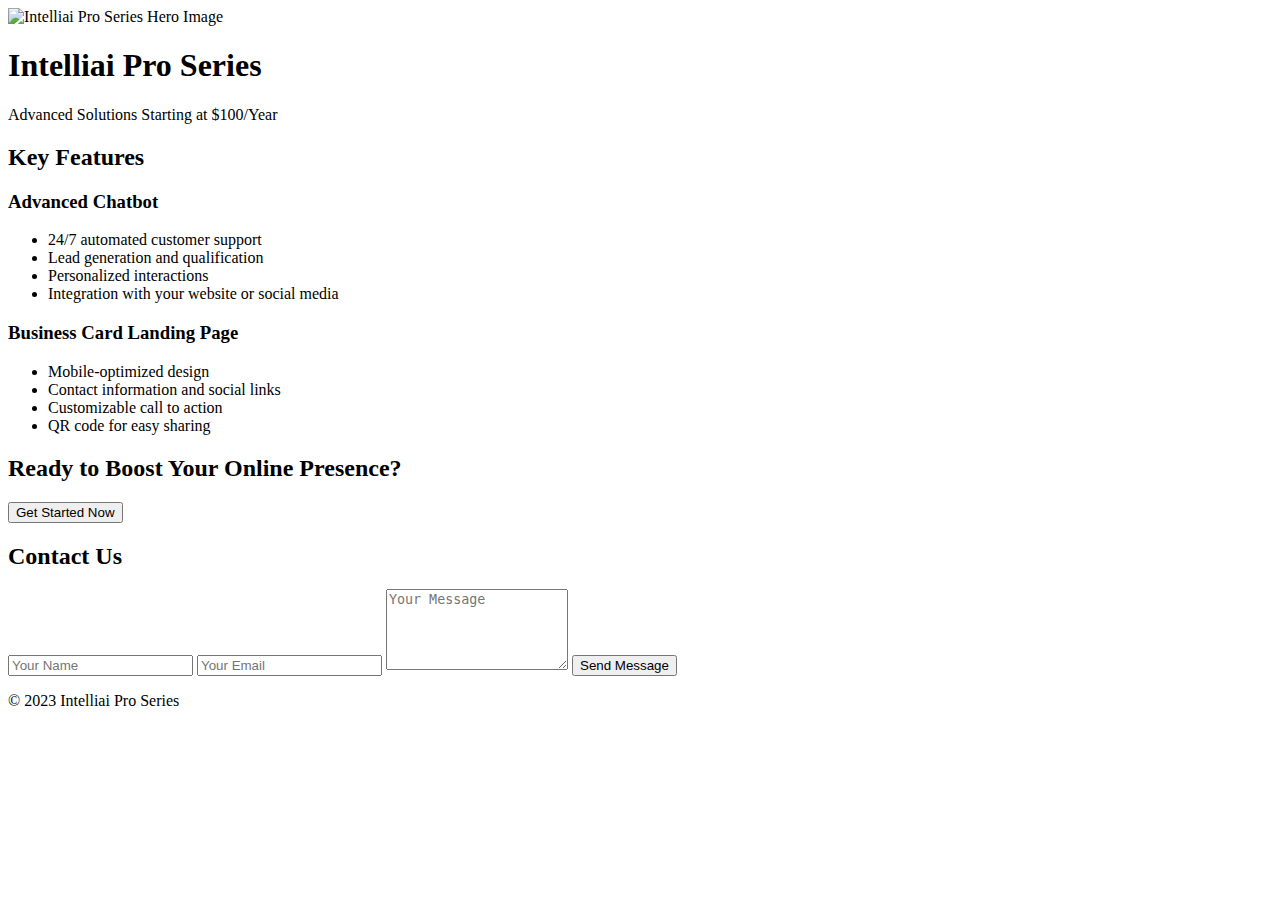
==== index.html @ dea91275 "Update index.html" ====
<!DOCTYPE html>
<html lang="en">

<head>
  <meta charset="UTF-8">
  <meta name="viewport" content="width=device-width, initial-scale=1.0">
  <title>Intelliai Pro Series | Advanced Solutions Starting at $100/Year</title>

  <meta name="description"
    content="Boost your online presence with Intelliai Pro Series. Get an advanced chatbot for $100/year, a business card landing page for $150/year, or both for $200/year.">

  <meta name="robots" content="index, follow">

  <link rel="canonical" href="https://www.yoursite.com/your-page-url">

  <script type="application/ld+json">
    {
      "@context": "https://schema.org",
      "@type": "Organization",
      "name": "Intelliai Pro Series",
      "url": "https://www.yoursite.com",
      "logo": "https://www.yoursite.com/logo.png",
      "contactPoint": {
        "@type": "ContactPoint",
        "telephone": "+1-800-555-5555",
        "contactType": "Customer Support"
      }
    }
  </script>

  <link rel="preload" as="image"
    href="https://raw.githubusercontent.com/Intelliwebchatt/Intiaprolivecopy/ff04667d963c9413c40fb81354f3e5b24c3bf27d/1000043438.webp"
    type="image/webp">

  <link rel="preconnect" href="https://fonts.gstatic.com" crossorigin>
  <link rel="preconnect" href="https://fonts.googleapis.com" crossorigin>
  <link href="https://fonts.googleapis.com/css2?family=Pacifico&display=swap" rel="stylesheet">
  <link href="https://fonts.googleapis.com/css2?family=Roboto:wght@400;700&display=swap" rel="stylesheet">

  <link rel="stylesheet" href="style.css">
</head>

<body>

  <header>
    <img src="https://raw.githubusercontent.com/Intelliwebchatt/Intiaprolivecopy/ff04667d963c9413c40fb81354f3e5b24c3bf27d/1000043438.webp"
      alt="Intelliai Pro Series Hero Image">
    <h1>Intelliai Pro Series</h1>
    <p>Advanced Solutions Starting at <span class="highlight">$100/Year</span></p>
  </header>

  <main>
    <section class="section features">
      <h2>Key Features</h2>
      <div class="features">
        <div class="feature">
          <h3>Advanced Chatbot</h3>
          <ul>
            <li>24/7 automated customer support</li>
            <li>Lead generation and qualification</li>
            <li>Personalized interactions</li>
            <li>Integration with your website or social media</li>
          </ul>
        </div>
        <div class="feature">
          <h3>Business Card Landing Page</h3>
          <ul>
            <li>Mobile-optimized design</li>
            <li>Contact information and social links</li>
            <li>Customizable call to action</li>
            <li>QR code for easy sharing</li>
          </ul>
        </div>
      </div>
    </section>


    <section class="section cta">
      <h2>Ready to Boost Your Online Presence?</h2>
      <button>Get Started Now</button>
    </section>

    <section class="section" id="contact-form">
      <h2>Contact Us</h2>
      <form>
        <input type="text" placeholder="Your Name" required>
        <input type="email" placeholder="Your Email" required>
        <textarea placeholder="Your Message" rows="5"></textarea>
        <button type="submit">Send Message</button>
      </form>
    </section>

  </main>

  <footer>
    <p>&copy; 2023 Intelliai Pro Series</p>
  </footer>

</body>

</html>
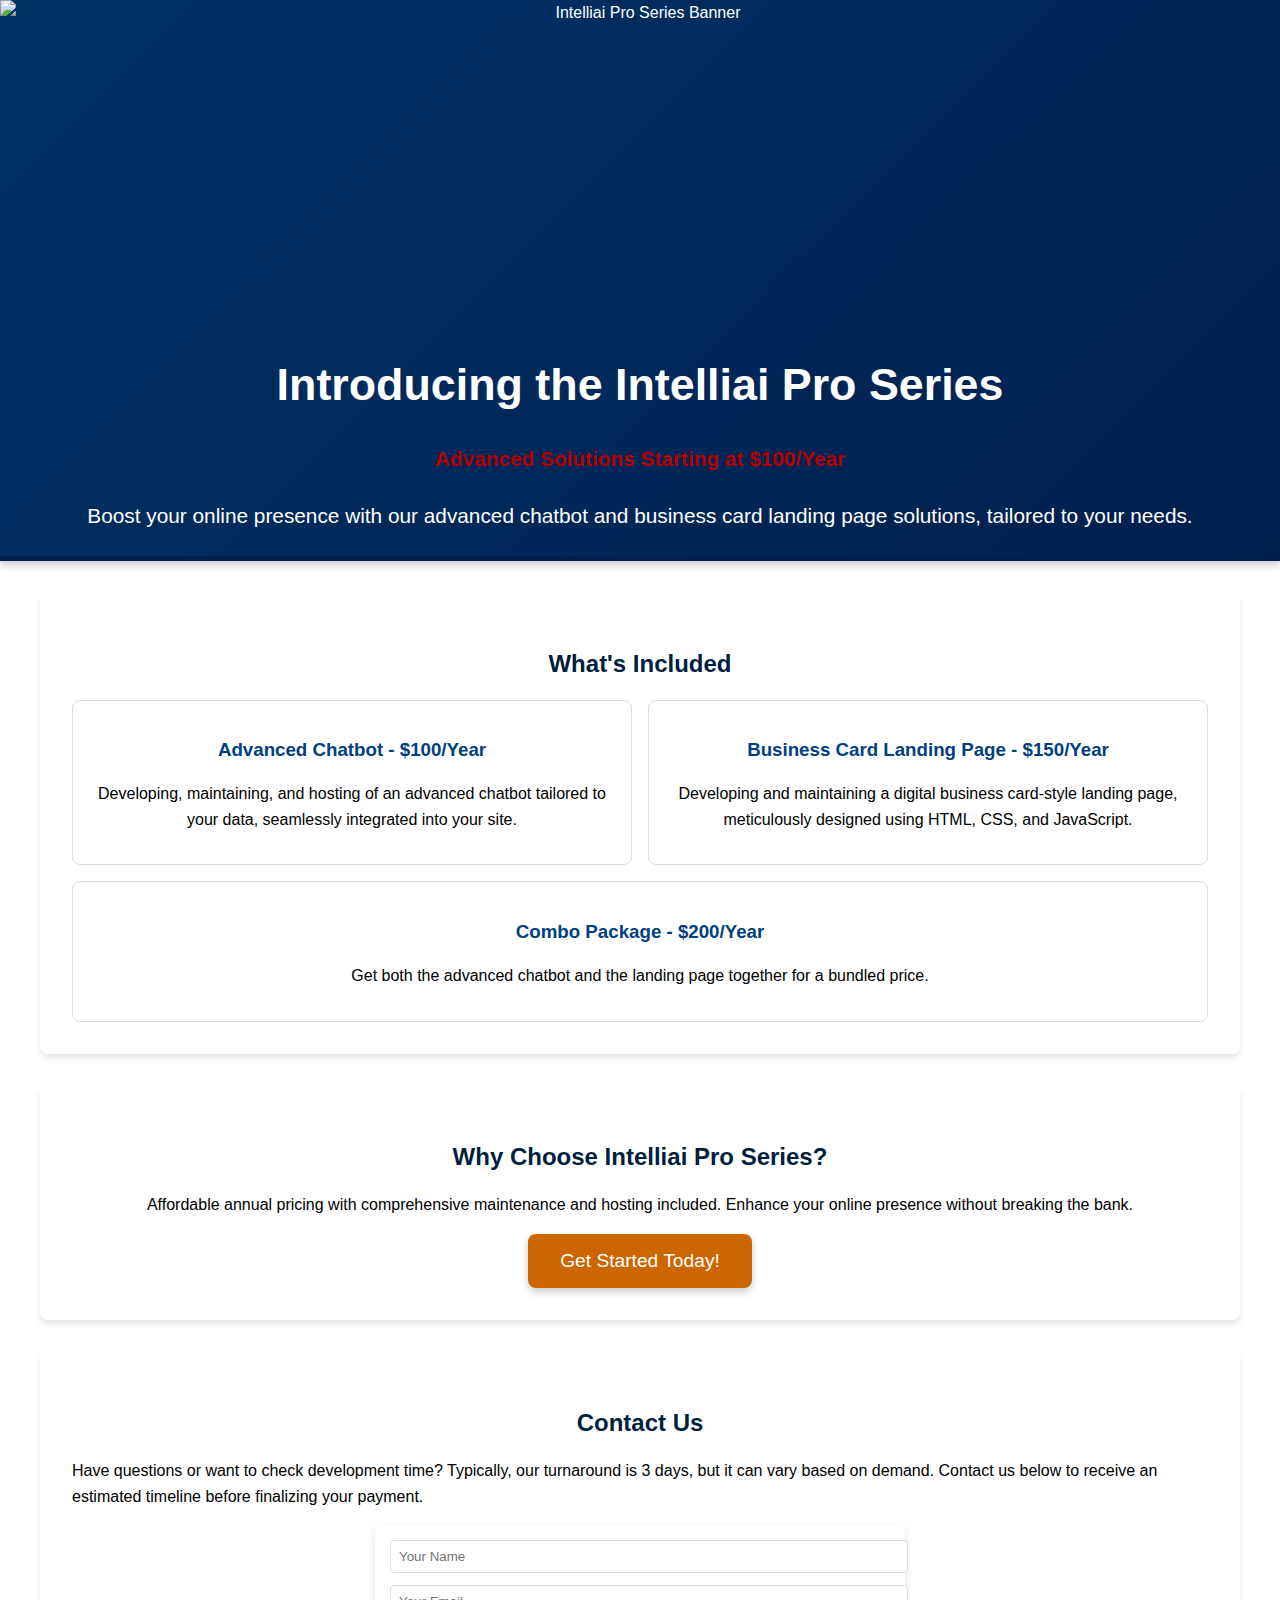
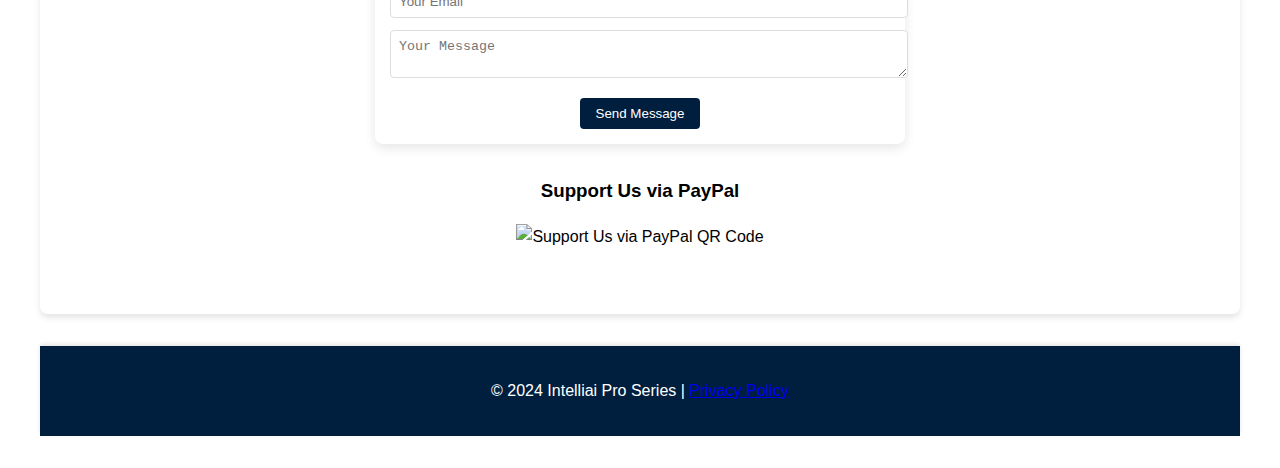
==== commit 87e9383a: "Update index.html" ====
--- a/index.html
+++ b/index.html
@@ -2,100 +2,301 @@
 <html lang="en">
 
 <head>
-  <meta charset="UTF-8">
-  <meta name="viewport" content="width=device-width, initial-scale=1.0">
-  <title>Intelliai Pro Series | Advanced Solutions Starting at $100/Year</title>
-
-  <meta name="description"
-    content="Boost your online presence with Intelliai Pro Series. Get an advanced chatbot for $100/year, a business card landing page for $150/year, or both for $200/year.">
-
-  <meta name="robots" content="index, follow">
-
-  <link rel="canonical" href="https://www.yoursite.com/your-page-url">
-
-  <script type="application/ld+json">
+    <meta charset="UTF-8">
+    <meta name="viewport" content="width=device-width, initial-scale=5">
+    <title>Intelliai Pro Series | Advanced Solutions Starting at $100/Year</title>
+
+    <!-- Meta Description for SEO -->
+    <meta name="description" content="Boost your online presence with Intelliai Pro Series. Get an advanced chatbot for $100/year, a business card landing page for $150/year, or both for $200/year.">
+
+    <!-- Meta Robots Tag -->
+    <meta name="robots" content="index, follow">
+
+    <!-- Canonical Tag -->
+    <link rel="canonical" href="https://www.yoursite.com/your-page-url">
+
+    <!-- Structured Data (Organization Schema) -->
+    <script type="application/ld+json">
     {
-      "@context": "https://schema.org",
-      "@type": "Organization",
-      "name": "Intelliai Pro Series",
-      "url": "https://www.yoursite.com",
-      "logo": "https://www.yoursite.com/logo.png",
-      "contactPoint": {
-        "@type": "ContactPoint",
-        "telephone": "+1-800-555-5555",
-        "contactType": "Customer Support"
-      }
+        "@context": "https://schema.org",
+        "@type": "Organization",
+        "name": "Intelliai Pro Series",
+        "url": "https://www.yoursite.com",
+        "logo": "https://www.yoursite.com/logo.png",
+        "contactPoint": {
+            "@type": "ContactPoint",
+            "telephone": "+1-800-555-5555",
+            "contactType": "Customer Support"
+        }
     }
-  </script>
-
-  <link rel="preload" as="image"
-    href="https://raw.githubusercontent.com/Intelliwebchatt/Intiaprolivecopy/ff04667d963c9413c40fb81354f3e5b24c3bf27d/1000043438.webp"
-    type="image/webp">
-
-  <link rel="preconnect" href="https://fonts.gstatic.com" crossorigin>
-  <link rel="preconnect" href="https://fonts.googleapis.com" crossorigin>
-  <link href="https://fonts.googleapis.com/css2?family=Pacifico&display=swap" rel="stylesheet">
-  <link href="https://fonts.googleapis.com/css2?family=Roboto:wght@400;700&display=swap" rel="stylesheet">
-
-  <link rel="stylesheet" href="style.css">
+    </script>
+
+    <!-- Preload Header Image in WebP Format -->
+    <link rel="preload" as="image" href="https://raw.githubusercontent.com/Intelliwebchatt/Intiaprolivecopy/ff04667d963c9413c40fb81354f3e5b24c3bf27d/1000043438.webp" type="image/webp">
+
+    <!-- Preconnect and Preload Fonts -->
+    <link rel="preconnect" href="https://fonts.gstatic.com" crossorigin>
+    <link rel="preconnect" href="https://fonts.googleapis.com" crossorigin>
+    <link href="https://fonts.googleapis.com/css2?family=Pacifico&display=swap" rel="stylesheet">
+
+    <!-- Inline Critical CSS -->
+    <style>
+        :root {
+            --primary-color: #001F3F; /* Darker for better contrast */
+            --secondary-color: #004080; /* Darker for better contrast */
+            --text-color: #000; /* Black for better contrast */
+            --background-color: #fff; /* White for better contrast */
+            --highlight-color: #b30000; /* Darker red for better visibility */
+            --button-color: #cc6600; /* Improved contrast for buttons */
+            --button-text-color: #fff; /* White button text for contrast */
+            --header-gradient: linear-gradient(135deg, #003366, #001f4d); /* Darker gradient for better contrast */
+        }
+
+        body {
+            font-family: Arial, sans-serif;
+            line-height: 1.6;
+            color: var(--text-color);
+            background-color: var(--background-color);
+            margin: 0;
+            padding: 0;
+        }
+
+        header {
+            background: var(--header-gradient);
+            color: white;
+            text-align: center;
+            box-shadow: 0 4px 8px rgba(0, 0, 0, 0.2);
+            border-bottom: 5px solid #001f4d;
+        }
+
+        header img {
+            width: 100%;
+            height: auto;
+            max-height: 500px;
+            object-fit: cover;
+            display: block;
+            loading: lazy;
+        }
+
+        header h1 {
+            font-size: 2.8rem;
+            margin: 1rem 0;
+        }
+
+        header p {
+            font-size: 1.3rem;
+            margin-bottom: 1.5rem;
+        }
+
+        header .highlight {
+            color: var(--highlight-color);
+            font-weight: bold;
+        }
+
+        main {
+            max-width: 1200px;
+            margin: 0 auto;
+            padding: 2rem 1rem;
+        }
+
+        .section {
+            background-color: white;
+            border-radius: 8px;
+            padding: 2rem;
+            margin-bottom: 2rem;
+            box-shadow: 0 4px 6px rgba(0, 0, 0, 0.1);
+        }
+
+        h2 {
+            color: var(--primary-color);
+            margin-bottom: 1rem;
+            text-align: center;
+        }
+
+        .features {
+            display: flex;
+            flex-wrap: wrap;
+            justify-content: space-between;
+            gap: 1rem;
+        }
+
+        .feature {
+            flex: 1 1 30%;
+            padding: 1rem;
+            border: 1px solid #ddd;
+            border-radius: 8px;
+            text-align: center;
+        }
+
+        .feature h3 {
+            margin-bottom: 0.5rem;
+            color: var(--secondary-color);
+        }
+
+        .cta {
+            text-align: center;
+            margin-top: 2rem;
+        }
+
+        .cta button {
+            background-color: var(--button-color);
+            color: var(--button-text-color);
+            padding: 1rem 2rem;
+            border: none;
+            border-radius: 8px;
+            font-size: 1.2rem;
+            cursor: pointer;
+            transition: background-color 0.3s;
+            box-shadow: 0 4px 8px rgba(0, 0, 0, 0.2);
+        }
+
+        .cta button:hover {
+            background-color: #b35900;
+        }
+
+        #contact-form {
+            background-color: var(--background-color);
+            padding: 15px;
+            border-radius: 8px;
+            box-shadow: 0px 4px 12px rgba(0, 0, 0, 0.1);
+            max-width: 500px;
+            margin: 0 auto;
+        }
+
+        #contact-form input,
+        #contact-form textarea {
+            width: 100%;
+            padding: 0.5rem;
+            border: 1px solid #ddd;
+            border-radius: 4px;
+            color: #333;
+            margin-bottom: 0.75rem;
+        }
+
+        #contact-form button[type="submit"] {
+            background-color: var(--primary-color);
+            color: white;
+            border: none;
+            padding: 0.5rem 1rem;
+            cursor: pointer;
+            border-radius: 4px;
+            transition: background-color 0.3s;
+            display: block;
+            margin: 0 auto;
+        }
+
+        #contact-form button[type="submit"]:hover {
+            background-color: #001933;
+        }
+
+        .qr-code {
+            text-align: center;
+            margin: 2rem 0;
+        }
+
+        .qr-code img {
+            width: 200px;
+            height: 200px;
+            margin: 0 auto;
+            loading: lazy;
+        }
+
+        footer {
+            background-color: var(--primary-color);
+            color: white;
+            text-align: center;
+            padding: 1rem;
+            box-shadow: 0 -2px 4px rgba(0, 0, 0, 0.1);
+            margin-top: 2rem;
+        }
+
+        .hidden {
+            display: none;
+        }
+
+        @media (max-width: 768px) {
+            .features {
+                flex-direction: column;
+            }
+
+            .feature {
+                margin-bottom: 1rem;
+            }
+        }
+    </style>
+
+    <!-- Load non-critical JS after page load -->
+    <script defer src="https://app.aminos.ai/js/chat_plugin.js" data-bot-id="33247"></script>
+
 </head>
 
 <body>
-
-  <header>
-    <img src="https://raw.githubusercontent.com/Intelliwebchatt/Intiaprolivecopy/ff04667d963c9413c40fb81354f3e5b24c3bf27d/1000043438.webp"
-      alt="Intelliai Pro Series Hero Image">
-    <h1>Intelliai Pro Series</h1>
-    <p>Advanced Solutions Starting at <span class="highlight">$100/Year</span></p>
-  </header>
-
-  <main>
-    <section class="section features">
-      <h2>Key Features</h2>
-      <div class="features">
-        <div class="feature">
-          <h3>Advanced Chatbot</h3>
-          <ul>
-            <li>24/7 automated customer support</li>
-            <li>Lead generation and qualification</li>
-            <li>Personalized interactions</li>
-            <li>Integration with your website or social media</li>
-          </ul>
-        </div>
-        <div class="feature">
-          <h3>Business Card Landing Page</h3>
-          <ul>
-            <li>Mobile-optimized design</li>
-            <li>Contact information and social links</li>
-            <li>Customizable call to action</li>
-            <li>QR code for easy sharing</li>
-          </ul>
-        </div>
-      </div>
-    </section>
-
-
-    <section class="section cta">
-      <h2>Ready to Boost Your Online Presence?</h2>
-      <button>Get Started Now</button>
-    </section>
-
-    <section class="section" id="contact-form">
-      <h2>Contact Us</h2>
-      <form>
-        <input type="text" placeholder="Your Name" required>
-        <input type="email" placeholder="Your Email" required>
-        <textarea placeholder="Your Message" rows="5"></textarea>
-        <button type="submit">Send Message</button>
-      </form>
-    </section>
-
-  </main>
-
-  <footer>
-    <p>&copy; 2023 Intelliai Pro Series</p>
-  </footer>
-
+    <header>
+        <!-- Banner Image (Now in WebP format) -->
+        <picture>
+            <source srcset="https://raw.githubusercontent.com/Intelliwebchatt/Intiaprolivecopy/ff04667d963c9413c40fb81354f3e5b24c3bf27d/1000043438.webp" type="image/webp">
+            <img src="https://raw.githubusercontent.com/Intelliwebchatt/Intiaprolivecopy/main/fallback-banner.jpg" alt="Intelliai Pro Series Banner" width="1920" height="500" loading="lazy">
+        </picture>
+        <h1>Introducing the Intelliai Pro Series</h1>
+        <p class="highlight">Advanced Solutions Starting at $100/Year</p>
+        <p>Boost your online presence with our advanced chatbot and business card landing page solutions, tailored to your needs.</p>
+    </header>
+
+    <main>
+        <section class="section">
+            <h2>What's Included</h2>
+            <div class="features">
+                <div class="feature">
+                    <h3>Advanced Chatbot - $100/Year</h3>
+                    <p>Developing, maintaining, and hosting of an advanced chatbot tailored to your data, seamlessly integrated into your site.</p>
+                </div>
+                <div class="feature">
+                    <h3>Business Card Landing Page - $150/Year</h3>
+                    <p>Developing and maintaining a digital business card-style landing page, meticulously designed using HTML, CSS, and JavaScript.</p>
+                </div>
+                <div class="feature">
+                    <h3>Combo Package - $200/Year</h3>
+                    <p>Get both the advanced chatbot and the landing page together for a bundled price.</p>
+                </div>
+            </div>
+        </section>
+
+        <section class="section cta">
+            <h2>Why Choose Intelliai Pro Series?</h2>
+            <p>Affordable annual pricing with comprehensive maintenance and hosting included. Enhance your online presence without breaking the bank.</p>
+            <button onclick="window.location.href='#contact'">Get Started Today!</button>
+        </section>
+
+        <section id="contact" class="section">
+            <h2>Contact Us</h2>
+            <p>Have questions or want to check development time? Typically, our turnaround is 3 days, but it can vary based on demand. Contact us below to receive an estimated timeline before finalizing your payment.</p>
+
+            <!-- Contact Form -->
+            <form id="contact-form" name="contact" method="POST" data-netlify="true" netlify-honeypot="bot-field">
+                <input type="hidden" name="form-name" value="contact">
+                <p class="hidden">
+                    <label>Don’t fill this out if you're human: <input name="bot-field"></label>
+                </p>
+                <input type="text" name="name" placeholder="Your Name" required>
+                <input type="email" name="email" placeholder="Your Email" required>
+                <textarea name="message" placeholder="Your Message" required></textarea>
+                <button type="submit">Send Message</button>
+            </form>
+
+            <!-- QR Code Image (Now in WebP format) -->
+            <div class="qr-code">
+                <h3>Support Us via PayPal</h3>
+                <picture>
+                    <source srcset="https://raw.githubusercontent.com/Intelliwebchatt/Intiaprolivecopy/ff04667d963c9413c40fb81354f3e5b24c3bf27d/qrcode%20(1).webp" type="image/webp">
+                    <img src="https://raw.githubusercontent.com/Intelliwebchatt/Intiaprolivecopy/main/fallback-qrcode.png" alt="Support Us via PayPal QR Code" width="200" height="200" loading="lazy">
+                </picture>
+            </div>
+        </section>
+
+        <footer>
+            <p>© 2024 Intelliai Pro Series | <a href="#">Privacy Policy</a></p>
+        </footer>
+    </main>
 </body>
 
 </html>
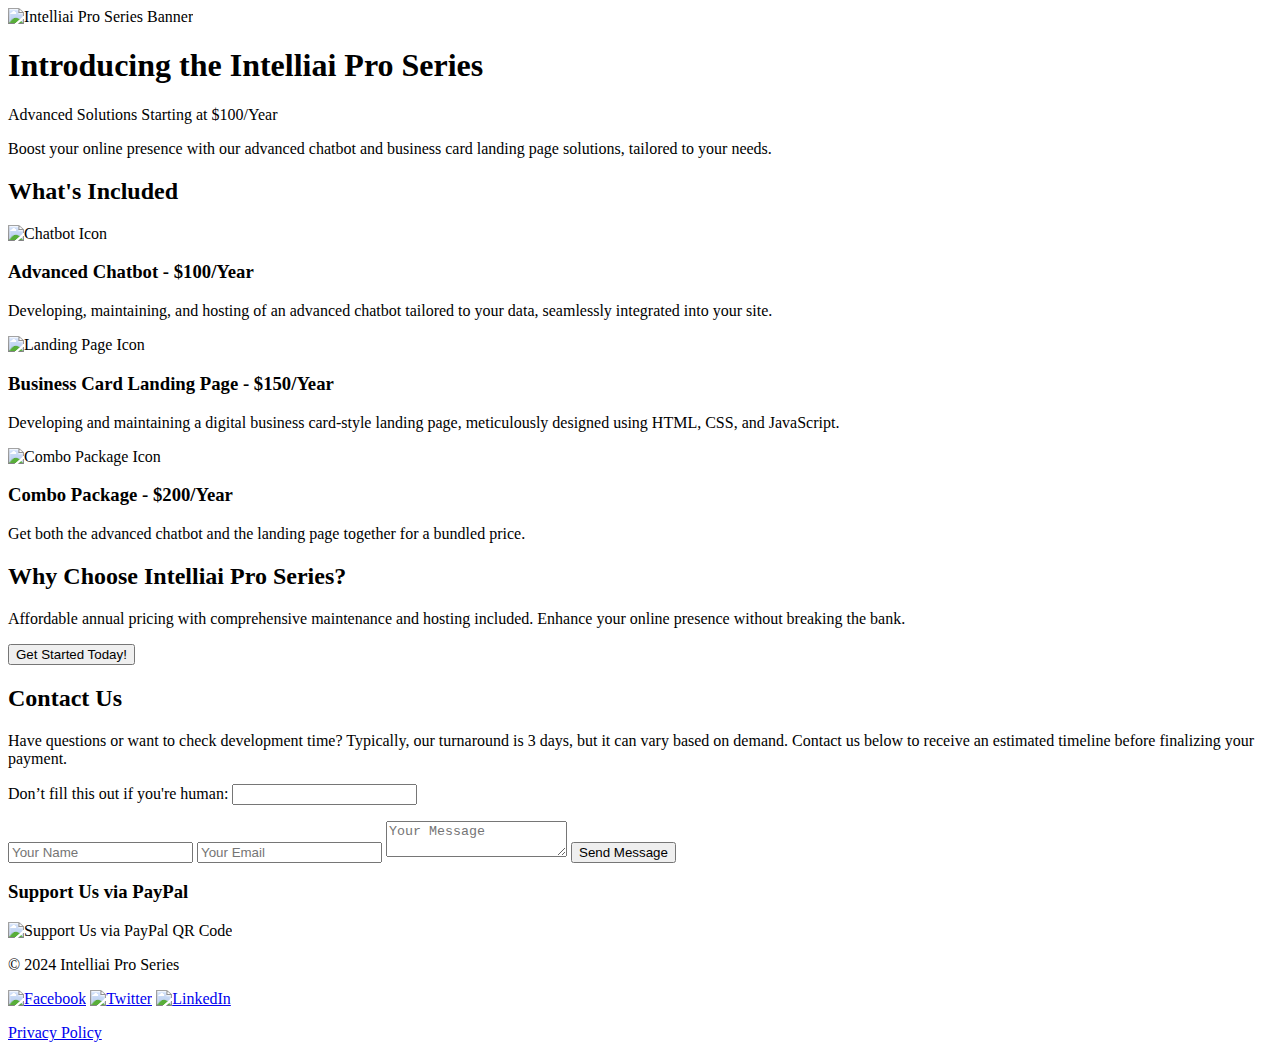
==== commit 14e9c9c9: "Update index.html" ====
--- a/index.html
+++ b/index.html
@@ -3,7 +3,7 @@
 
 <head>
     <meta charset="UTF-8">
-    <meta name="viewport" content="width=device-width, initial-scale=5">
+    <meta name="viewport" content="width=device-width, initial-scale=1">
     <title>Intelliai Pro Series | Advanced Solutions Starting at $100/Year</title>
 
     <!-- Meta Description for SEO -->
@@ -37,197 +37,16 @@
     <!-- Preconnect and Preload Fonts -->
     <link rel="preconnect" href="https://fonts.gstatic.com" crossorigin>
     <link rel="preconnect" href="https://fonts.googleapis.com" crossorigin>
-    <link href="https://fonts.googleapis.com/css2?family=Pacifico&display=swap" rel="stylesheet">
+    <link href="https://fonts.googleapis.com/css2?family=Roboto:wght@400;700&family=Montserrat:wght@500;700&display=swap" rel="stylesheet">
 
     <!-- Inline Critical CSS -->
     <style>
-        :root {
-            --primary-color: #001F3F; /* Darker for better contrast */
-            --secondary-color: #004080; /* Darker for better contrast */
-            --text-color: #000; /* Black for better contrast */
-            --background-color: #fff; /* White for better contrast */
-            --highlight-color: #b30000; /* Darker red for better visibility */
-            --button-color: #cc6600; /* Improved contrast for buttons */
-            --button-text-color: #fff; /* White button text for contrast */
-            --header-gradient: linear-gradient(135deg, #003366, #001f4d); /* Darker gradient for better contrast */
-        }
-
-        body {
-            font-family: Arial, sans-serif;
-            line-height: 1.6;
-            color: var(--text-color);
-            background-color: var(--background-color);
-            margin: 0;
-            padding: 0;
-        }
-
-        header {
-            background: var(--header-gradient);
-            color: white;
-            text-align: center;
-            box-shadow: 0 4px 8px rgba(0, 0, 0, 0.2);
-            border-bottom: 5px solid #001f4d;
-        }
-
-        header img {
-            width: 100%;
-            height: auto;
-            max-height: 500px;
-            object-fit: cover;
-            display: block;
-            loading: lazy;
-        }
-
-        header h1 {
-            font-size: 2.8rem;
-            margin: 1rem 0;
-        }
-
-        header p {
-            font-size: 1.3rem;
-            margin-bottom: 1.5rem;
-        }
-
-        header .highlight {
-            color: var(--highlight-color);
-            font-weight: bold;
-        }
-
-        main {
-            max-width: 1200px;
-            margin: 0 auto;
-            padding: 2rem 1rem;
-        }
-
-        .section {
-            background-color: white;
-            border-radius: 8px;
-            padding: 2rem;
-            margin-bottom: 2rem;
-            box-shadow: 0 4px 6px rgba(0, 0, 0, 0.1);
-        }
-
-        h2 {
-            color: var(--primary-color);
-            margin-bottom: 1rem;
-            text-align: center;
-        }
-
-        .features {
-            display: flex;
-            flex-wrap: wrap;
-            justify-content: space-between;
-            gap: 1rem;
-        }
-
-        .feature {
-            flex: 1 1 30%;
-            padding: 1rem;
-            border: 1px solid #ddd;
-            border-radius: 8px;
-            text-align: center;
-        }
-
-        .feature h3 {
-            margin-bottom: 0.5rem;
-            color: var(--secondary-color);
-        }
-
-        .cta {
-            text-align: center;
-            margin-top: 2rem;
-        }
-
-        .cta button {
-            background-color: var(--button-color);
-            color: var(--button-text-color);
-            padding: 1rem 2rem;
-            border: none;
-            border-radius: 8px;
-            font-size: 1.2rem;
-            cursor: pointer;
-            transition: background-color 0.3s;
-            box-shadow: 0 4px 8px rgba(0, 0, 0, 0.2);
-        }
-
-        .cta button:hover {
-            background-color: #b35900;
-        }
-
-        #contact-form {
-            background-color: var(--background-color);
-            padding: 15px;
-            border-radius: 8px;
-            box-shadow: 0px 4px 12px rgba(0, 0, 0, 0.1);
-            max-width: 500px;
-            margin: 0 auto;
-        }
-
-        #contact-form input,
-        #contact-form textarea {
-            width: 100%;
-            padding: 0.5rem;
-            border: 1px solid #ddd;
-            border-radius: 4px;
-            color: #333;
-            margin-bottom: 0.75rem;
-        }
-
-        #contact-form button[type="submit"] {
-            background-color: var(--primary-color);
-            color: white;
-            border: none;
-            padding: 0.5rem 1rem;
-            cursor: pointer;
-            border-radius: 4px;
-            transition: background-color 0.3s;
-            display: block;
-            margin: 0 auto;
-        }
-
-        #contact-form button[type="submit"]:hover {
-            background-color: #001933;
-        }
-
-        .qr-code {
-            text-align: center;
-            margin: 2rem 0;
-        }
-
-        .qr-code img {
-            width: 200px;
-            height: 200px;
-            margin: 0 auto;
-            loading: lazy;
-        }
-
-        footer {
-            background-color: var(--primary-color);
-            color: white;
-            text-align: center;
-            padding: 1rem;
-            box-shadow: 0 -2px 4px rgba(0, 0, 0, 0.1);
-            margin-top: 2rem;
-        }
-
-        .hidden {
-            display: none;
-        }
-
-        @media (max-width: 768px) {
-            .features {
-                flex-direction: column;
-            }
-
-            .feature {
-                margin-bottom: 1rem;
-            }
-        }
+        /* [Include all the updated CSS from above sections here] */
+        /* For brevity, please refer to the CSS snippets provided above */
     </style>
 
     <!-- Load non-critical JS after page load -->
     <script defer src="https://app.aminos.ai/js/chat_plugin.js" data-bot-id="33247"></script>
-
 </head>
 
 <body>
@@ -247,14 +66,17 @@
             <h2>What's Included</h2>
             <div class="features">
                 <div class="feature">
+                    <img src="icons/chatbot.svg" alt="Chatbot Icon" width="50" height="50">
                     <h3>Advanced Chatbot - $100/Year</h3>
                     <p>Developing, maintaining, and hosting of an advanced chatbot tailored to your data, seamlessly integrated into your site.</p>
                 </div>
                 <div class="feature">
+                    <img src="icons/landing-page.svg" alt="Landing Page Icon" width="50" height="50">
                     <h3>Business Card Landing Page - $150/Year</h3>
                     <p>Developing and maintaining a digital business card-style landing page, meticulously designed using HTML, CSS, and JavaScript.</p>
                 </div>
                 <div class="feature">
+                    <img src="icons/combo.svg" alt="Combo Package Icon" width="50" height="50">
                     <h3>Combo Package - $200/Year</h3>
                     <p>Get both the advanced chatbot and the landing page together for a bundled price.</p>
                 </div>
@@ -264,7 +86,7 @@
         <section class="section cta">
             <h2>Why Choose Intelliai Pro Series?</h2>
             <p>Affordable annual pricing with comprehensive maintenance and hosting included. Enhance your online presence without breaking the bank.</p>
-            <button onclick="window.location.href='#contact'">Get Started Today!</button>
+            <button onclick="window.location.href='#contact'" aria-label="Get Started Today!">Get Started Today!</button>
         </section>
 
         <section id="contact" class="section">
@@ -272,14 +94,14 @@
             <p>Have questions or want to check development time? Typically, our turnaround is 3 days, but it can vary based on demand. Contact us below to receive an estimated timeline before finalizing your payment.</p>
 
             <!-- Contact Form -->
-            <form id="contact-form" name="contact" method="POST" data-netlify="true" netlify-honeypot="bot-field">
+            <form id="contact-form" name="contact" method="POST" data-netlify="true" netlify-honeypot="bot-field" aria-label="Contact Form">
                 <input type="hidden" name="form-name" value="contact">
                 <p class="hidden">
                     <label>Don’t fill this out if you're human: <input name="bot-field"></label>
                 </p>
-                <input type="text" name="name" placeholder="Your Name" required>
-                <input type="email" name="email" placeholder="Your Email" required>
-                <textarea name="message" placeholder="Your Message" required></textarea>
+                <input type="text" name="name" placeholder="Your Name" required aria-label="Your Name">
+                <input type="email" name="email" placeholder="Your Email" required aria-label="Your Email">
+                <textarea name="message" placeholder="Your Message" required aria-label="Your Message"></textarea>
                 <button type="submit">Send Message</button>
             </form>
 
@@ -294,7 +116,15 @@
         </section>
 
         <footer>
-            <p>© 2024 Intelliai Pro Series | <a href="#">Privacy Policy</a></p>
+            <div class="footer-content">
+                <p>© 2024 Intelliai Pro Series</p>
+                <div class="social-icons">
+                    <a href="https://facebook.com" aria-label="Facebook"><img src="icons/facebook.svg" alt="Facebook" width="24" height="24"></a>
+                    <a href="https://twitter.com" aria-label="Twitter"><img src="icons/twitter.svg" alt="Twitter" width="24" height="24"></a>
+                    <a href="https://linkedin.com" aria-label="LinkedIn"><img src="icons/linkedin.svg" alt="LinkedIn" width="24" height="24"></a>
+                </div>
+                <p><a href="#" class="footer-link">Privacy Policy</a></p>
+            </div>
         </footer>
     </main>
 </body>
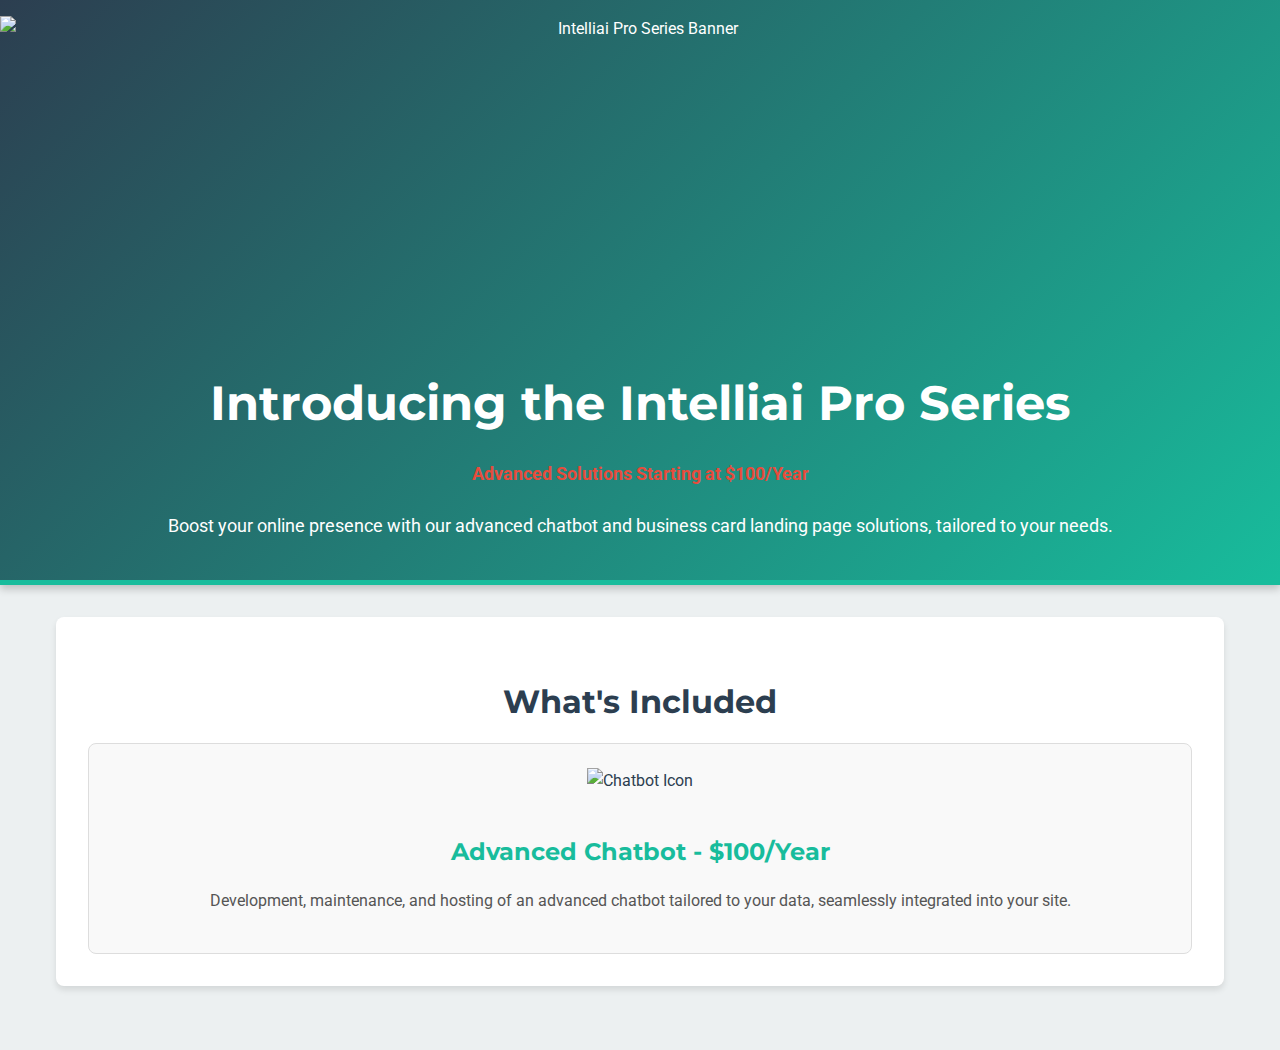
==== commit e05cf2ea: "Update index.html" ====
--- a/index.html
+++ b/index.html
@@ -3,7 +3,7 @@
 
 <head>
     <meta charset="UTF-8">
-    <meta name="viewport" content="width=device-width, initial-scale=1">
+    <meta name="viewport" content="width=device-width, initial-scale=1.0">
     <title>Intelliai Pro Series | Advanced Solutions Starting at $100/Year</title>
 
     <!-- Meta Description for SEO -->
@@ -41,8 +41,320 @@
 
     <!-- Inline Critical CSS -->
     <style>
-        /* [Include all the updated CSS from above sections here] */
-        /* For brevity, please refer to the CSS snippets provided above */
+        :root {
+            --primary-color: #2C3E50; /* Deep Blue */
+            --secondary-color: #18BC9C; /* Teal */
+            --accent-color: #E74C3C; /* Coral */
+            --text-color: #2C3E50;
+            --background-color: #ECF0F1;
+            --button-color: var(--secondary-color);
+            --button-text-color: #fff;
+            --header-gradient: linear-gradient(135deg, #2C3E50, #18BC9C);
+            --font-primary: 'Roboto', sans-serif;
+            --font-secondary: 'Montserrat', sans-serif;
+        }
+
+        /* Global Styles */
+        * {
+            box-sizing: border-box;
+        }
+
+        body {
+            font-family: var(--font-primary);
+            background-color: var(--background-color);
+            color: var(--text-color);
+            margin: 0;
+            padding: 0;
+            line-height: 1.6;
+            scroll-behavior: smooth;
+        }
+
+        a {
+            color: var(--accent-color);
+            text-decoration: none;
+            transition: color 0.3s;
+        }
+
+        a:hover {
+            color: var(--secondary-color);
+        }
+
+        /* Header Styles */
+        header {
+            background: var(--header-gradient);
+            color: white;
+            text-align: center;
+            padding: 1rem 0;
+            box-shadow: 0 4px 8px rgba(0, 0, 0, 0.2);
+            border-bottom: 5px solid #18BC9C;
+        }
+
+        header picture img {
+            width: 100%;
+            height: auto;
+            max-height: 500px;
+            object-fit: cover;
+            display: block;
+            loading: lazy;
+        }
+
+        header h1 {
+            font-family: var(--font-secondary);
+            font-size: 3rem;
+            margin: 1rem 0;
+        }
+
+        header p {
+            font-size: 1.1rem;
+            margin-bottom: 1.5rem;
+        }
+
+        header .highlight {
+            color: var(--accent-color);
+            font-weight: bold;
+        }
+
+        /* Main Content Styles */
+        main {
+            max-width: 1200px;
+            margin: 0 auto;
+            padding: 2rem 1rem;
+        }
+
+        .section {
+            background-color: white;
+            border-radius: 8px;
+            padding: 2rem;
+            margin-bottom: 2rem;
+            box-shadow: 0 4px 6px rgba(0, 0, 0, 0.1);
+            animation: fadeIn 1s ease-out;
+        }
+
+        h2 {
+            font-family: var(--font-secondary);
+            color: var(--primary-color);
+            margin-bottom: 1rem;
+            text-align: center;
+            font-size: 2rem;
+        }
+
+        .features {
+            display: grid;
+            grid-template-columns: repeat(auto-fit, minmax(250px, 1fr));
+            gap: 2rem;
+        }
+
+        .feature {
+            background-color: #f9f9f9;
+            padding: 1.5rem;
+            border: 1px solid #ddd;
+            border-radius: 8px;
+            text-align: center;
+            transition: transform 0.3s, box-shadow 0.3s;
+        }
+
+        .feature:hover {
+            transform: translateY(-5px);
+            box-shadow: 0 8px 16px rgba(0, 0, 0, 0.2);
+        }
+
+        .feature img {
+            margin-bottom: 1rem;
+        }
+
+        .feature h3 {
+            font-family: var(--font-secondary);
+            margin-bottom: 0.5rem;
+            color: var(--secondary-color);
+            font-size: 1.5rem;
+        }
+
+        .feature p {
+            font-size: 1rem;
+            color: #555;
+        }
+
+        /* Call to Action (CTA) Styles */
+        .cta {
+            text-align: center;
+            margin-top: 2rem;
+        }
+
+        .cta p {
+            font-size: 1.1rem;
+            margin-bottom: 1.5rem;
+            color: #555;
+        }
+
+        .cta button {
+            font-family: var(--font-secondary);
+            background-color: var(--button-color);
+            color: var(--button-text-color);
+            padding: 0.75rem 2rem;
+            border: none;
+            border-radius: 8px;
+            font-size: 1.2rem;
+            cursor: pointer;
+            transition: background-color 0.3s, transform 0.3s, box-shadow 0.3s;
+            box-shadow: 0 4px 8px rgba(0, 0, 0, 0.2);
+        }
+
+        .cta button:hover {
+            background-color: #147d76;
+            transform: translateY(-2px);
+            box-shadow: 0 8px 16px rgba(0, 0, 0, 0.2);
+        }
+
+        /* Contact Form Styles */
+        #contact-form {
+            background-color: var(--background-color);
+            padding: 1.5rem;
+            border-radius: 8px;
+            box-shadow: 0px 4px 12px rgba(0, 0, 0, 0.1);
+            max-width: 500px;
+            margin: 0 auto;
+        }
+
+        #contact-form input,
+        #contact-form textarea {
+            width: 100%;
+            padding: 0.75rem;
+            border: 2px solid #ccc;
+            border-radius: 4px;
+            color: #333;
+            margin-bottom: 1rem;
+            font-size: 1rem;
+            transition: border-color 0.3s, box-shadow 0.3s;
+        }
+
+        #contact-form input:focus,
+        #contact-form textarea:focus {
+            border-color: var(--secondary-color);
+            outline: none;
+            box-shadow: 0 0 5px rgba(24, 188, 156, 0.5);
+        }
+
+        #contact-form button[type="submit"] {
+            background-color: var(--primary-color);
+            color: white;
+            border: none;
+            padding: 0.75rem 1.5rem;
+            cursor: pointer;
+            border-radius: 4px;
+            transition: background-color 0.3s, transform 0.3s;
+            display: block;
+            margin: 0 auto;
+            font-size: 1rem;
+        }
+
+        #contact-form button[type="submit"]:hover {
+            background-color: #1a2835;
+            transform: translateY(-2px);
+        }
+
+        /* QR Code Styles */
+        .qr-code {
+            text-align: center;
+            margin: 2rem 0;
+        }
+
+        .qr-code img {
+            width: 200px;
+            height: 200px;
+            margin: 0 auto;
+            loading: lazy;
+        }
+
+        /* Footer Styles */
+        footer {
+            background-color: var(--primary-color);
+            color: white;
+            text-align: center;
+            padding: 2rem 1rem;
+            box-shadow: 0 -2px 4px rgba(0, 0, 0, 0.1);
+            margin-top: 2rem;
+        }
+
+        .footer-content {
+            display: flex;
+            flex-direction: column;
+            align-items: center;
+            gap: 1rem;
+        }
+
+        .social-icons {
+            display: flex;
+            gap: 1rem;
+            margin: 0.5rem 0;
+        }
+
+        .social-icons a {
+            display: inline-block;
+            transition: transform 0.3s;
+        }
+
+        .social-icons a:hover {
+            transform: scale(1.2);
+        }
+
+        .footer-link {
+            color: #fff;
+            text-decoration: underline;
+            transition: color 0.3s;
+        }
+
+        .footer-link:hover {
+            color: var(--accent-color);
+        }
+
+        /* Hidden Class */
+        .hidden {
+            display: none;
+        }
+
+        /* Responsive Styles */
+        @media (max-width: 1024px) {
+            header h1 {
+                font-size: 2.5rem;
+            }
+
+            .features {
+                grid-template-columns: repeat(auto-fit, minmax(200px, 1fr));
+            }
+        }
+
+        @media (max-width: 768px) {
+            .features {
+                grid-template-columns: 1fr;
+            }
+
+            .feature {
+                margin-bottom: 1rem;
+            }
+        }
+
+        @media (max-width: 480px) {
+            header h1 {
+                font-size: 2rem;
+            }
+
+            .cta button {
+                width: 100%;
+                padding: 0.75rem;
+            }
+        }
+
+        /* Animations */
+        @keyframes fadeIn {
+            from {
+                opacity: 0;
+                transform: translateY(20px);
+            }
+            to {
+                opacity: 1;
+                transform: translateY(0);
+            }
+        }
     </style>
 
     <!-- Load non-critical JS after page load -->
@@ -68,65 +380,6 @@
                 <div class="feature">
                     <img src="icons/chatbot.svg" alt="Chatbot Icon" width="50" height="50">
                     <h3>Advanced Chatbot - $100/Year</h3>
-                    <p>Developing, maintaining, and hosting of an advanced chatbot tailored to your data, seamlessly integrated into your site.</p>
+                    <p>Development, maintenance, and hosting of an advanced chatbot tailored to your data, seamlessly integrated into your site.</p>
                 </div>
-                <div class="feature">
-                    <img src="icons/landing-page.svg" alt="Landing Page Icon" width="50" height="50">
-                    <h3>Business Card Landing Page - $150/Year</h3>
-                    <p>Developing and maintaining a digital business card-style landing page, meticulously designed using HTML, CSS, and JavaScript.</p>
-                </div>
-                <div class="feature">
-                    <img src="icons/combo.svg" alt="Combo Package Icon" width="50" height="50">
-                    <h3>Combo Package - $200/Year</h3>
-                    <p>Get both the advanced chatbot and the landing page together for a bundled price.</p>
-                </div>
-            </div>
-        </section>
-
-        <section class="section cta">
-            <h2>Why Choose Intelliai Pro Series?</h2>
-            <p>Affordable annual pricing with comprehensive maintenance and hosting included. Enhance your online presence without breaking the bank.</p>
-            <button onclick="window.location.href='#contact'" aria-label="Get Started Today!">Get Started Today!</button>
-        </section>
-
-        <section id="contact" class="section">
-            <h2>Contact Us</h2>
-            <p>Have questions or want to check development time? Typically, our turnaround is 3 days, but it can vary based on demand. Contact us below to receive an estimated timeline before finalizing your payment.</p>
-
-            <!-- Contact Form -->
-            <form id="contact-form" name="contact" method="POST" data-netlify="true" netlify-honeypot="bot-field" aria-label="Contact Form">
-                <input type="hidden" name="form-name" value="contact">
-                <p class="hidden">
-                    <label>Don’t fill this out if you're human: <input name="bot-field"></label>
-                </p>
-                <input type="text" name="name" placeholder="Your Name" required aria-label="Your Name">
-                <input type="email" name="email" placeholder="Your Email" required aria-label="Your Email">
-                <textarea name="message" placeholder="Your Message" required aria-label="Your Message"></textarea>
-                <button type="submit">Send Message</button>
-            </form>
-
-            <!-- QR Code Image (Now in WebP format) -->
-            <div class="qr-code">
-                <h3>Support Us via PayPal</h3>
-                <picture>
-                    <source srcset="https://raw.githubusercontent.com/Intelliwebchatt/Intiaprolivecopy/ff04667d963c9413c40fb81354f3e5b24c3bf27d/qrcode%20(1).webp" type="image/webp">
-                    <img src="https://raw.githubusercontent.com/Intelliwebchatt/Intiaprolivecopy/main/fallback-qrcode.png" alt="Support Us via PayPal QR Code" width="200" height="200" loading="lazy">
-                </picture>
-            </div>
-        </section>
-
-        <footer>
-            <div class="footer-content">
-                <p>© 2024 Intelliai Pro Series</p>
-                <div class="social-icons">
-                    <a href="https://facebook.com" aria-label="Facebook"><img src="icons/facebook.svg" alt="Facebook" width="24" height="24"></a>
-                    <a href="https://twitter.com" aria-label="Twitter"><img src="icons/twitter.svg" alt="Twitter" width="24" height="24"></a>
-                    <a href="https://linkedin.com" aria-label="LinkedIn"><img src="icons/linkedin.svg" alt="LinkedIn" width="24" height="24"></a>
-                </div>
-                <p><a href="#" class="footer-link">Privacy Policy</a></p>
-            </div>
-        </footer>
-    </main>
-</body>
-
-</html>
+                <div class="feature
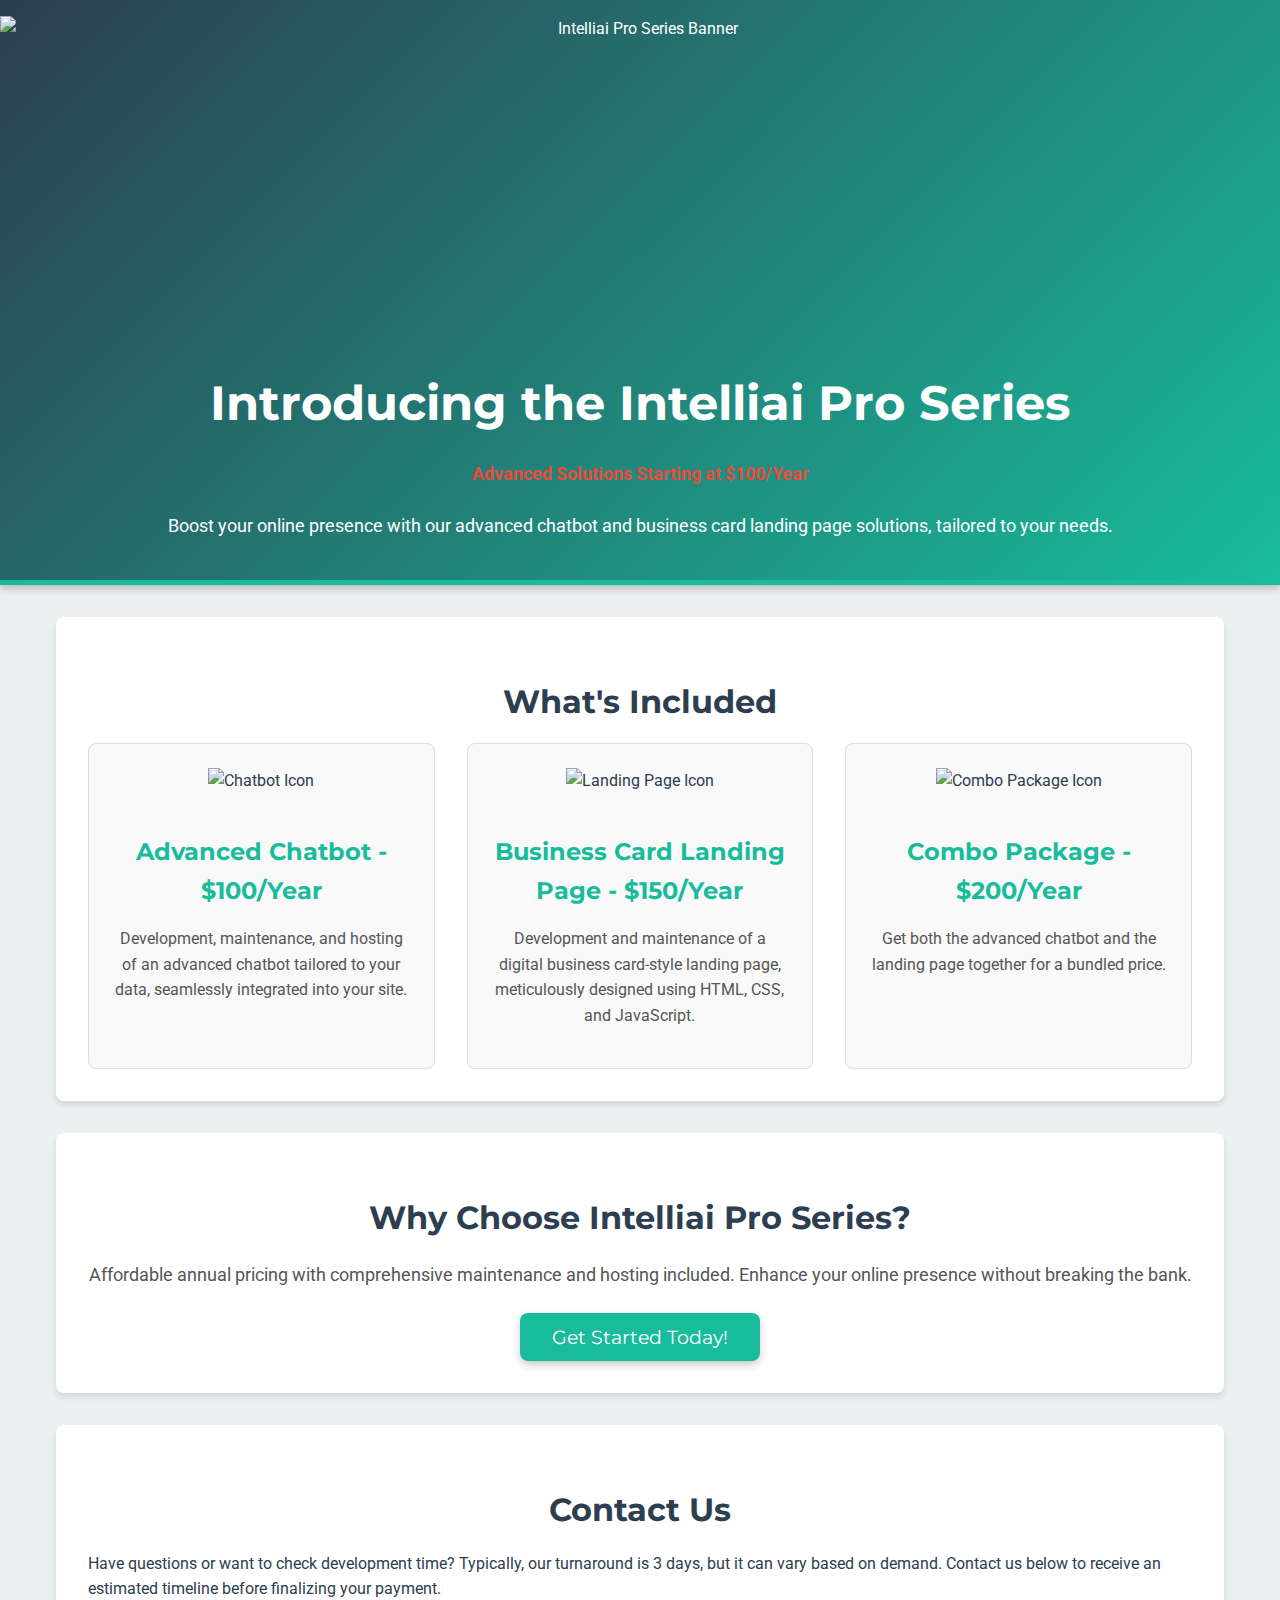
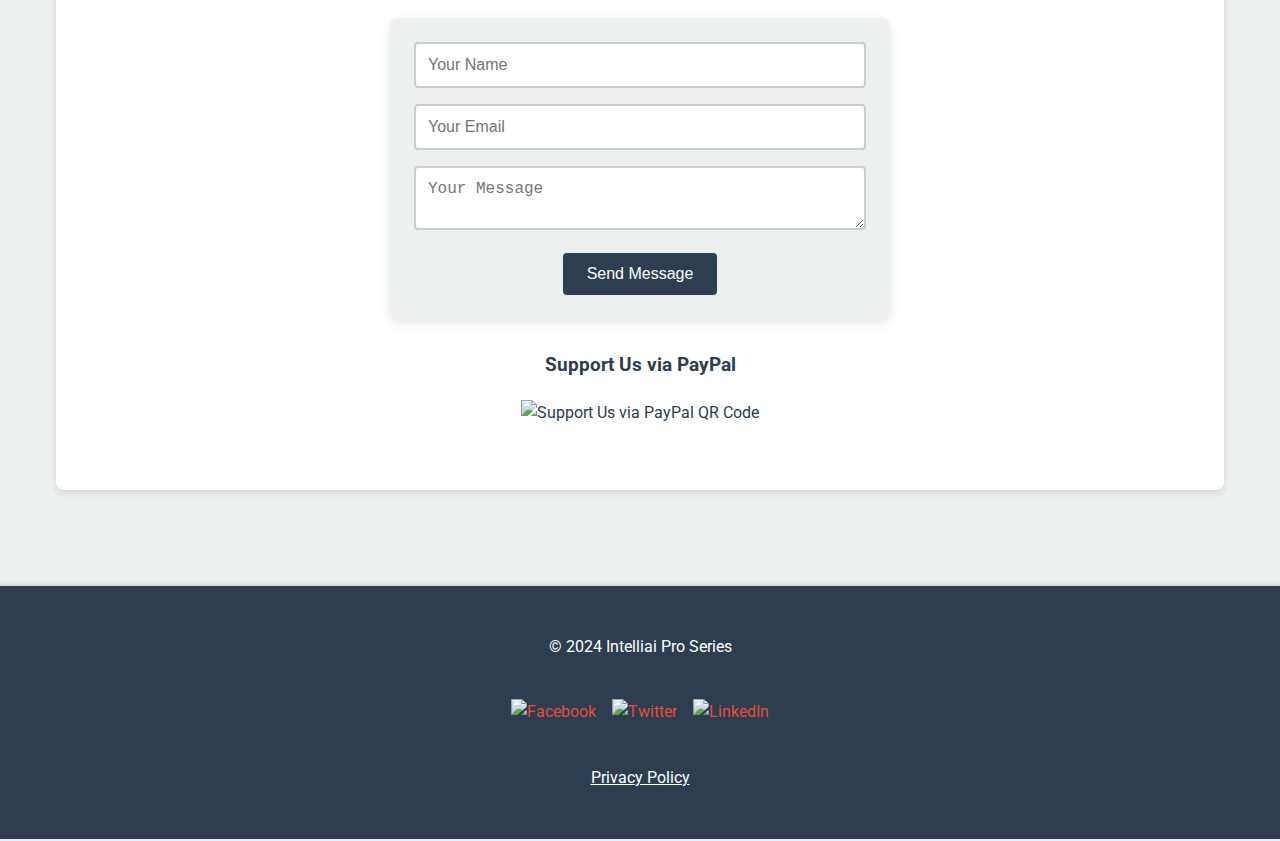
==== commit 5c6a7a06: "Update index.html" ====
--- a/index.html
+++ b/index.html
@@ -382,4 +382,63 @@
                     <h3>Advanced Chatbot - $100/Year</h3>
                     <p>Development, maintenance, and hosting of an advanced chatbot tailored to your data, seamlessly integrated into your site.</p>
                 </div>
-                <div class="feature
+                <div class="feature">
+                    <img src="icons/landing-page.svg" alt="Landing Page Icon" width="50" height="50">
+                    <h3>Business Card Landing Page - $150/Year</h3>
+                    <p>Development and maintenance of a digital business card-style landing page, meticulously designed using HTML, CSS, and JavaScript.</p>
+                </div>
+                <div class="feature">
+                    <img src="icons/combo.svg" alt="Combo Package Icon" width="50" height="50">
+                    <h3>Combo Package - $200/Year</h3>
+                    <p>Get both the advanced chatbot and the landing page together for a bundled price.</p>
+                </div>
+            </div>
+        </section>
+
+        <section class="section cta">
+            <h2>Why Choose Intelliai Pro Series?</h2>
+            <p>Affordable annual pricing with comprehensive maintenance and hosting included. Enhance your online presence without breaking the bank.</p>
+            <button onclick="window.location.href='#contact'" aria-label="Get Started Today!">Get Started Today!</button>
+        </section>
+
+        <section id="contact" class="section">
+            <h2>Contact Us</h2>
+            <p>Have questions or want to check development time? Typically, our turnaround is 3 days, but it can vary based on demand. Contact us below to receive an estimated timeline before finalizing your payment.</p>
+
+            <!-- Contact Form -->
+            <form id="contact-form" name="contact" method="POST" data-netlify="true" netlify-honeypot="bot-field" aria-label="Contact Form">
+                <input type="hidden" name="form-name" value="contact">
+                <p class="hidden">
+                    <label>Don’t fill this out if you're human: <input name="bot-field"></label>
+                </p>
+                <input type="text" name="name" placeholder="Your Name" required aria-label="Your Name">
+                <input type="email" name="email" placeholder="Your Email" required aria-label="Your Email">
+                <textarea name="message" placeholder="Your Message" required aria-label="Your Message"></textarea>
+                <button type="submit">Send Message</button>
+            </form>
+
+            <!-- QR Code Image (Now in WebP format) -->
+            <div class="qr-code">
+                <h3>Support Us via PayPal</h3>
+                <picture>
+                    <source srcset="https://raw.githubusercontent.com/Intelliwebchatt/Intiaprolivecopy/ff04667d963c9413c40fb81354f3e5b24c3bf27d/qrcode%20(1).webp" type="image/webp">
+                    <img src="https://raw.githubusercontent.com/Intelliwebchatt/Intiaprolivecopy/main/fallback-qrcode.png" alt="Support Us via PayPal QR Code" width="200" height="200" loading="lazy">
+                </picture>
+            </div>
+        </section>
+    </main>
+
+    <footer>
+        <div class="footer-content">
+            <p>© 2024 Intelliai Pro Series</p>
+            <div class="social-icons">
+                <a href="https://facebook.com" aria-label="Facebook"><img src="icons/facebook.svg" alt="Facebook" width="24" height="24"></a>
+                <a href="https://twitter.com" aria-label="Twitter"><img src="icons/twitter.svg" alt="Twitter" width="24" height="24"></a>
+                <a href="https://linkedin.com" aria-label="LinkedIn"><img src="icons/linkedin.svg" alt="LinkedIn" width="24" height="24"></a>
+            </div>
+            <p><a href="#" class="footer-link">Privacy Policy</a></p>
+        </div>
+    </footer>
+</body>
+
+</html>
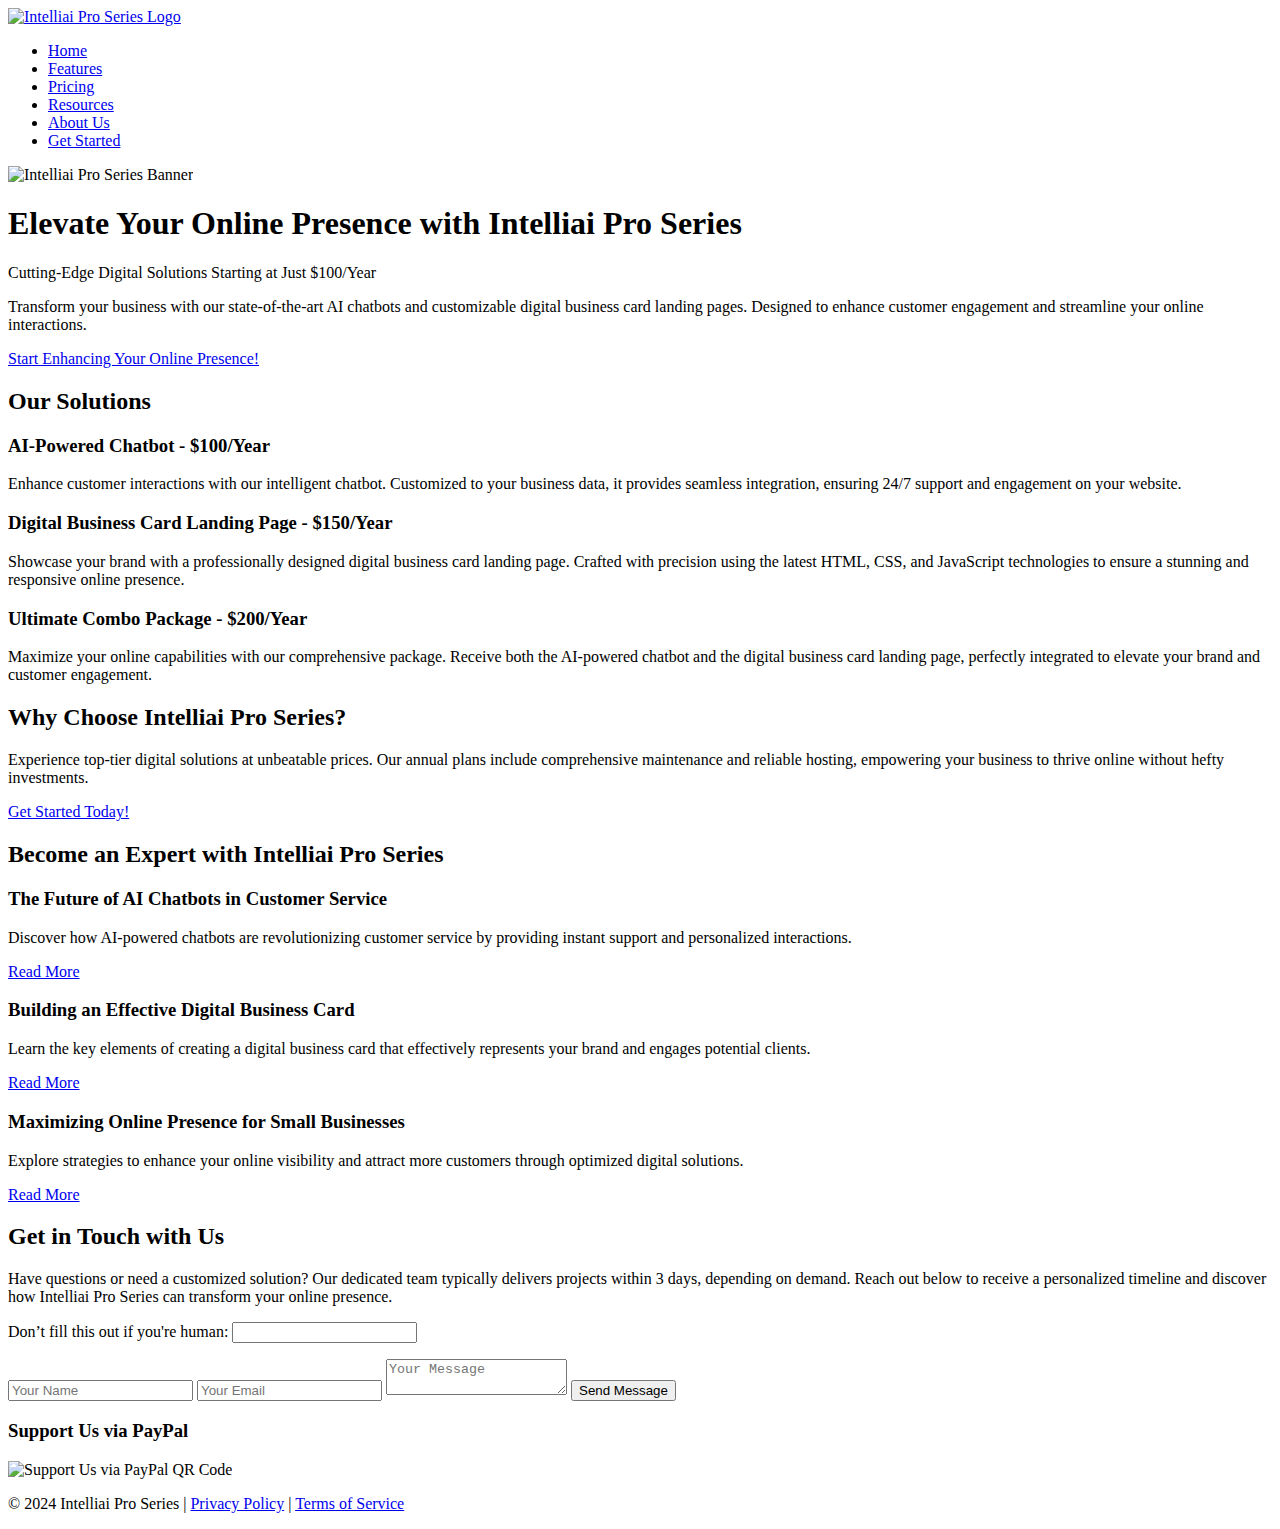
==== commit 8b17eca0: "Update index.html" ====
--- a/index.html
+++ b/index.html
@@ -7,13 +7,13 @@
     <title>Intelliai Pro Series | Advanced Solutions Starting at $100/Year</title>
 
     <!-- Meta Description for SEO -->
-    <meta name="description" content="Boost your online presence with Intelliai Pro Series. Get an advanced chatbot for $100/year, a business card landing page for $150/year, or both for $200/year.">
+    <meta name="description" content="Boost your online presence with Intelliai Pro Series. Get an advanced AI chatbot for $100/year, a digital business card landing page for $150/year, or both for $200/year.">
 
     <!-- Meta Robots Tag -->
     <meta name="robots" content="index, follow">
 
     <!-- Canonical Tag -->
-    <link rel="canonical" href="https://www.yoursite.com/your-page-url">
+    <link rel="canonical" href="https://www.intelliai-proseries.com/">
 
     <!-- Structured Data (Organization Schema) -->
     <script type="application/ld+json">
@@ -21,341 +21,28 @@
         "@context": "https://schema.org",
         "@type": "Organization",
         "name": "Intelliai Pro Series",
-        "url": "https://www.yoursite.com",
-        "logo": "https://www.yoursite.com/logo.png",
+        "url": "https://www.intelliai-proseries.com/",
+        "logo": "https://www.intelliai-proseries.com/images/logo.png",
         "contactPoint": {
             "@type": "ContactPoint",
             "telephone": "+1-800-555-5555",
-            "contactType": "Customer Support"
+            "contactType": "Customer Support",
+            "areaServed": "US",
+            "availableLanguage": "English"
         }
     }
     </script>
 
     <!-- Preload Header Image in WebP Format -->
-    <link rel="preload" as="image" href="https://raw.githubusercontent.com/Intelliwebchatt/Intiaprolivecopy/ff04667d963c9413c40fb81354f3e5b24c3bf27d/1000043438.webp" type="image/webp">
+    <link rel="preload" as="image" href="https://www.intelliai-proseries.com/images/banner.webp" type="image/webp">
 
     <!-- Preconnect and Preload Fonts -->
     <link rel="preconnect" href="https://fonts.gstatic.com" crossorigin>
     <link rel="preconnect" href="https://fonts.googleapis.com" crossorigin>
-    <link href="https://fonts.googleapis.com/css2?family=Roboto:wght@400;700&family=Montserrat:wght@500;700&display=swap" rel="stylesheet">
+    <link href="https://fonts.googleapis.com/css2?family=Roboto:wght@400;700&display=swap" rel="stylesheet">
 
-    <!-- Inline Critical CSS -->
-    <style>
-        :root {
-            --primary-color: #2C3E50; /* Deep Blue */
-            --secondary-color: #18BC9C; /* Teal */
-            --accent-color: #E74C3C; /* Coral */
-            --text-color: #2C3E50;
-            --background-color: #ECF0F1;
-            --button-color: var(--secondary-color);
-            --button-text-color: #fff;
-            --header-gradient: linear-gradient(135deg, #2C3E50, #18BC9C);
-            --font-primary: 'Roboto', sans-serif;
-            --font-secondary: 'Montserrat', sans-serif;
-        }
-
-        /* Global Styles */
-        * {
-            box-sizing: border-box;
-        }
-
-        body {
-            font-family: var(--font-primary);
-            background-color: var(--background-color);
-            color: var(--text-color);
-            margin: 0;
-            padding: 0;
-            line-height: 1.6;
-            scroll-behavior: smooth;
-        }
-
-        a {
-            color: var(--accent-color);
-            text-decoration: none;
-            transition: color 0.3s;
-        }
-
-        a:hover {
-            color: var(--secondary-color);
-        }
-
-        /* Header Styles */
-        header {
-            background: var(--header-gradient);
-            color: white;
-            text-align: center;
-            padding: 1rem 0;
-            box-shadow: 0 4px 8px rgba(0, 0, 0, 0.2);
-            border-bottom: 5px solid #18BC9C;
-        }
-
-        header picture img {
-            width: 100%;
-            height: auto;
-            max-height: 500px;
-            object-fit: cover;
-            display: block;
-            loading: lazy;
-        }
-
-        header h1 {
-            font-family: var(--font-secondary);
-            font-size: 3rem;
-            margin: 1rem 0;
-        }
-
-        header p {
-            font-size: 1.1rem;
-            margin-bottom: 1.5rem;
-        }
-
-        header .highlight {
-            color: var(--accent-color);
-            font-weight: bold;
-        }
-
-        /* Main Content Styles */
-        main {
-            max-width: 1200px;
-            margin: 0 auto;
-            padding: 2rem 1rem;
-        }
-
-        .section {
-            background-color: white;
-            border-radius: 8px;
-            padding: 2rem;
-            margin-bottom: 2rem;
-            box-shadow: 0 4px 6px rgba(0, 0, 0, 0.1);
-            animation: fadeIn 1s ease-out;
-        }
-
-        h2 {
-            font-family: var(--font-secondary);
-            color: var(--primary-color);
-            margin-bottom: 1rem;
-            text-align: center;
-            font-size: 2rem;
-        }
-
-        .features {
-            display: grid;
-            grid-template-columns: repeat(auto-fit, minmax(250px, 1fr));
-            gap: 2rem;
-        }
-
-        .feature {
-            background-color: #f9f9f9;
-            padding: 1.5rem;
-            border: 1px solid #ddd;
-            border-radius: 8px;
-            text-align: center;
-            transition: transform 0.3s, box-shadow 0.3s;
-        }
-
-        .feature:hover {
-            transform: translateY(-5px);
-            box-shadow: 0 8px 16px rgba(0, 0, 0, 0.2);
-        }
-
-        .feature img {
-            margin-bottom: 1rem;
-        }
-
-        .feature h3 {
-            font-family: var(--font-secondary);
-            margin-bottom: 0.5rem;
-            color: var(--secondary-color);
-            font-size: 1.5rem;
-        }
-
-        .feature p {
-            font-size: 1rem;
-            color: #555;
-        }
-
-        /* Call to Action (CTA) Styles */
-        .cta {
-            text-align: center;
-            margin-top: 2rem;
-        }
-
-        .cta p {
-            font-size: 1.1rem;
-            margin-bottom: 1.5rem;
-            color: #555;
-        }
-
-        .cta button {
-            font-family: var(--font-secondary);
-            background-color: var(--button-color);
-            color: var(--button-text-color);
-            padding: 0.75rem 2rem;
-            border: none;
-            border-radius: 8px;
-            font-size: 1.2rem;
-            cursor: pointer;
-            transition: background-color 0.3s, transform 0.3s, box-shadow 0.3s;
-            box-shadow: 0 4px 8px rgba(0, 0, 0, 0.2);
-        }
-
-        .cta button:hover {
-            background-color: #147d76;
-            transform: translateY(-2px);
-            box-shadow: 0 8px 16px rgba(0, 0, 0, 0.2);
-        }
-
-        /* Contact Form Styles */
-        #contact-form {
-            background-color: var(--background-color);
-            padding: 1.5rem;
-            border-radius: 8px;
-            box-shadow: 0px 4px 12px rgba(0, 0, 0, 0.1);
-            max-width: 500px;
-            margin: 0 auto;
-        }
-
-        #contact-form input,
-        #contact-form textarea {
-            width: 100%;
-            padding: 0.75rem;
-            border: 2px solid #ccc;
-            border-radius: 4px;
-            color: #333;
-            margin-bottom: 1rem;
-            font-size: 1rem;
-            transition: border-color 0.3s, box-shadow 0.3s;
-        }
-
-        #contact-form input:focus,
-        #contact-form textarea:focus {
-            border-color: var(--secondary-color);
-            outline: none;
-            box-shadow: 0 0 5px rgba(24, 188, 156, 0.5);
-        }
-
-        #contact-form button[type="submit"] {
-            background-color: var(--primary-color);
-            color: white;
-            border: none;
-            padding: 0.75rem 1.5rem;
-            cursor: pointer;
-            border-radius: 4px;
-            transition: background-color 0.3s, transform 0.3s;
-            display: block;
-            margin: 0 auto;
-            font-size: 1rem;
-        }
-
-        #contact-form button[type="submit"]:hover {
-            background-color: #1a2835;
-            transform: translateY(-2px);
-        }
-
-        /* QR Code Styles */
-        .qr-code {
-            text-align: center;
-            margin: 2rem 0;
-        }
-
-        .qr-code img {
-            width: 200px;
-            height: 200px;
-            margin: 0 auto;
-            loading: lazy;
-        }
-
-        /* Footer Styles */
-        footer {
-            background-color: var(--primary-color);
-            color: white;
-            text-align: center;
-            padding: 2rem 1rem;
-            box-shadow: 0 -2px 4px rgba(0, 0, 0, 0.1);
-            margin-top: 2rem;
-        }
-
-        .footer-content {
-            display: flex;
-            flex-direction: column;
-            align-items: center;
-            gap: 1rem;
-        }
-
-        .social-icons {
-            display: flex;
-            gap: 1rem;
-            margin: 0.5rem 0;
-        }
-
-        .social-icons a {
-            display: inline-block;
-            transition: transform 0.3s;
-        }
-
-        .social-icons a:hover {
-            transform: scale(1.2);
-        }
-
-        .footer-link {
-            color: #fff;
-            text-decoration: underline;
-            transition: color 0.3s;
-        }
-
-        .footer-link:hover {
-            color: var(--accent-color);
-        }
-
-        /* Hidden Class */
-        .hidden {
-            display: none;
-        }
-
-        /* Responsive Styles */
-        @media (max-width: 1024px) {
-            header h1 {
-                font-size: 2.5rem;
-            }
-
-            .features {
-                grid-template-columns: repeat(auto-fit, minmax(200px, 1fr));
-            }
-        }
-
-        @media (max-width: 768px) {
-            .features {
-                grid-template-columns: 1fr;
-            }
-
-            .feature {
-                margin-bottom: 1rem;
-            }
-        }
-
-        @media (max-width: 480px) {
-            header h1 {
-                font-size: 2rem;
-            }
-
-            .cta button {
-                width: 100%;
-                padding: 0.75rem;
-            }
-        }
-
-        /* Animations */
-        @keyframes fadeIn {
-            from {
-                opacity: 0;
-                transform: translateY(20px);
-            }
-            to {
-                opacity: 1;
-                transform: translateY(0);
-            }
-        }
-    </style>
+    <!-- External CSS -->
+    <link rel="stylesheet" href="css/styles.css">
 
     <!-- Load non-critical JS after page load -->
     <script defer src="https://app.aminos.ai/js/chat_plugin.js" data-bot-id="33247"></script>
@@ -363,82 +50,118 @@
 
 <body>
     <header>
-        <!-- Banner Image (Now in WebP format) -->
-        <picture>
-            <source srcset="https://raw.githubusercontent.com/Intelliwebchatt/Intiaprolivecopy/ff04667d963c9413c40fb81354f3e5b24c3bf27d/1000043438.webp" type="image/webp">
-            <img src="https://raw.githubusercontent.com/Intelliwebchatt/Intiaprolivecopy/main/fallback-banner.jpg" alt="Intelliai Pro Series Banner" width="1920" height="500" loading="lazy">
-        </picture>
-        <h1>Introducing the Intelliai Pro Series</h1>
-        <p class="highlight">Advanced Solutions Starting at $100/Year</p>
-        <p>Boost your online presence with our advanced chatbot and business card landing page solutions, tailored to your needs.</p>
+        <nav>
+            <a href="index.html" class="logo">
+                <img src="images/logo.png" alt="Intelliai Pro Series Logo" width="150" height="50">
+            </a>
+            <ul class="nav-links">
+                <li><a href="index.html">Home</a></li>
+                <li><a href="features.html">Features</a></li>
+                <li><a href="pricing.html">Pricing</a></li>
+                <li><a href="resources.html">Resources</a></li>
+                <li><a href="about.html">About Us</a></li>
+                <li><a href="contact.html" class="cta-button">Get Started</a></li>
+            </ul>
+        </nav>
+
+        <!-- Hero Section -->
+        <section class="hero">
+            <picture>
+                <source srcset="images/banner.webp" type="image/webp">
+                <img src="images/banner.jpg" alt="Intelliai Pro Series Banner" loading="lazy">
+            </picture>
+            <div class="hero-content">
+                <h1>Elevate Your Online Presence with Intelliai Pro Series</h1>
+                <p class="highlight">Cutting-Edge Digital Solutions Starting at Just $100/Year</p>
+                <p>Transform your business with our state-of-the-art AI chatbots and customizable digital business card landing pages. Designed to enhance customer engagement and streamline your online interactions.</p>
+                <a href="#contact" class="cta-button">Start Enhancing Your Online Presence!</a>
+            </div>
+        </section>
     </header>
 
     <main>
-        <section class="section">
-            <h2>What's Included</h2>
-            <div class="features">
-                <div class="feature">
-                    <img src="icons/chatbot.svg" alt="Chatbot Icon" width="50" height="50">
-                    <h3>Advanced Chatbot - $100/Year</h3>
-                    <p>Development, maintenance, and hosting of an advanced chatbot tailored to your data, seamlessly integrated into your site.</p>
+        <!-- Features Section -->
+        <section class="section features">
+            <h2>Our Solutions</h2>
+            <div class="features-grid">
+                <div class="feature-card">
+                    <h3>AI-Powered Chatbot - $100/Year</h3>
+                    <p>Enhance customer interactions with our intelligent chatbot. Customized to your business data, it provides seamless integration, ensuring 24/7 support and engagement on your website.</p>
                 </div>
-                <div class="feature">
-                    <img src="icons/landing-page.svg" alt="Landing Page Icon" width="50" height="50">
-                    <h3>Business Card Landing Page - $150/Year</h3>
-                    <p>Development and maintenance of a digital business card-style landing page, meticulously designed using HTML, CSS, and JavaScript.</p>
+                <div class="feature-card">
+                    <h3>Digital Business Card Landing Page - $150/Year</h3>
+                    <p>Showcase your brand with a professionally designed digital business card landing page. Crafted with precision using the latest HTML, CSS, and JavaScript technologies to ensure a stunning and responsive online presence.</p>
                 </div>
-                <div class="feature">
-                    <img src="icons/combo.svg" alt="Combo Package Icon" width="50" height="50">
-                    <h3>Combo Package - $200/Year</h3>
-                    <p>Get both the advanced chatbot and the landing page together for a bundled price.</p>
+                <div class="feature-card">
+                    <h3>Ultimate Combo Package - $200/Year</h3>
+                    <p>Maximize your online capabilities with our comprehensive package. Receive both the AI-powered chatbot and the digital business card landing page, perfectly integrated to elevate your brand and customer engagement.</p>
                 </div>
             </div>
         </section>
 
+        <!-- Call to Action Section -->
         <section class="section cta">
             <h2>Why Choose Intelliai Pro Series?</h2>
-            <p>Affordable annual pricing with comprehensive maintenance and hosting included. Enhance your online presence without breaking the bank.</p>
-            <button onclick="window.location.href='#contact'" aria-label="Get Started Today!">Get Started Today!</button>
+            <p>Experience top-tier digital solutions at unbeatable prices. Our annual plans include comprehensive maintenance and reliable hosting, empowering your business to thrive online without hefty investments.</p>
+            <a href="#contact" class="cta-button">Get Started Today!</a>
         </section>
 
-        <section id="contact" class="section">
-            <h2>Contact Us</h2>
-            <p>Have questions or want to check development time? Typically, our turnaround is 3 days, but it can vary based on demand. Contact us below to receive an estimated timeline before finalizing your payment.</p>
+        <!-- Educational Section -->
+        <section class="section education">
+            <h2>Become an Expert with Intelliai Pro Series</h2>
+            <div class="education-content">
+                <article class="educational-article">
+                    <h3>The Future of AI Chatbots in Customer Service</h3>
+                    <p>Discover how AI-powered chatbots are revolutionizing customer service by providing instant support and personalized interactions.</p>
+                    <a href="/resources/ai-chatbots-future.html" class="read-more">Read More</a>
+                </article>
+                <article class="educational-article">
+                    <h3>Building an Effective Digital Business Card</h3>
+                    <p>Learn the key elements of creating a digital business card that effectively represents your brand and engages potential clients.</p>
+                    <a href="/resources/digital-business-card.html" class="read-more">Read More</a>
+                </article>
+                <article class="educational-article">
+                    <h3>Maximizing Online Presence for Small Businesses</h3>
+                    <p>Explore strategies to enhance your online visibility and attract more customers through optimized digital solutions.</p>
+                    <a href="/resources/maximizing-online-presence.html" class="read-more">Read More</a>
+                </article>
+            </div>
+        </section>
+
+        <!-- Contact Section -->
+        <section id="contact" class="section contact">
+            <h2>Get in Touch with Us</h2>
+            <p>Have questions or need a customized solution? Our dedicated team typically delivers projects within 3 days, depending on demand. Reach out below to receive a personalized timeline and discover how Intelliai Pro Series can transform your online presence.</p>
 
             <!-- Contact Form -->
-            <form id="contact-form" name="contact" method="POST" data-netlify="true" netlify-honeypot="bot-field" aria-label="Contact Form">
+            <form id="contact-form" name="contact" method="POST" data-netlify="true" netlify-honeypot="bot-field">
                 <input type="hidden" name="form-name" value="contact">
                 <p class="hidden">
                     <label>Don’t fill this out if you're human: <input name="bot-field"></label>
                 </p>
-                <input type="text" name="name" placeholder="Your Name" required aria-label="Your Name">
-                <input type="email" name="email" placeholder="Your Email" required aria-label="Your Email">
-                <textarea name="message" placeholder="Your Message" required aria-label="Your Message"></textarea>
+                <input type="text" name="name" placeholder="Your Name" required>
+                <input type="email" name="email" placeholder="Your Email" required>
+                <textarea name="message" placeholder="Your Message" required></textarea>
                 <button type="submit">Send Message</button>
             </form>
 
-            <!-- QR Code Image (Now in WebP format) -->
+            <!-- QR Code Image -->
             <div class="qr-code">
                 <h3>Support Us via PayPal</h3>
                 <picture>
-                    <source srcset="https://raw.githubusercontent.com/Intelliwebchatt/Intiaprolivecopy/ff04667d963c9413c40fb81354f3e5b24c3bf27d/qrcode%20(1).webp" type="image/webp">
-                    <img src="https://raw.githubusercontent.com/Intelliwebchatt/Intiaprolivecopy/main/fallback-qrcode.png" alt="Support Us via PayPal QR Code" width="200" height="200" loading="lazy">
+                    <source srcset="images/qrcode.webp" type="image/webp">
+                    <img src="images/qrcode.png" alt="Support Us via PayPal QR Code" loading="lazy">
                 </picture>
             </div>
         </section>
     </main>
 
     <footer>
-        <div class="footer-content">
-            <p>© 2024 Intelliai Pro Series</p>
-            <div class="social-icons">
-                <a href="https://facebook.com" aria-label="Facebook"><img src="icons/facebook.svg" alt="Facebook" width="24" height="24"></a>
-                <a href="https://twitter.com" aria-label="Twitter"><img src="icons/twitter.svg" alt="Twitter" width="24" height="24"></a>
-                <a href="https://linkedin.com" aria-label="LinkedIn"><img src="icons/linkedin.svg" alt="LinkedIn" width="24" height="24"></a>
-            </div>
-            <p><a href="#" class="footer-link">Privacy Policy</a></p>
-        </div>
+        <p>© 2024 Intelliai Pro Series | <a href="privacy-policy.html">Privacy Policy</a> | <a href="terms-of-service.html">Terms of Service</a></p>
     </footer>
+
+    <!-- External JS -->
+    <script src="js/scripts.js"></script>
 </body>
 
 </html>
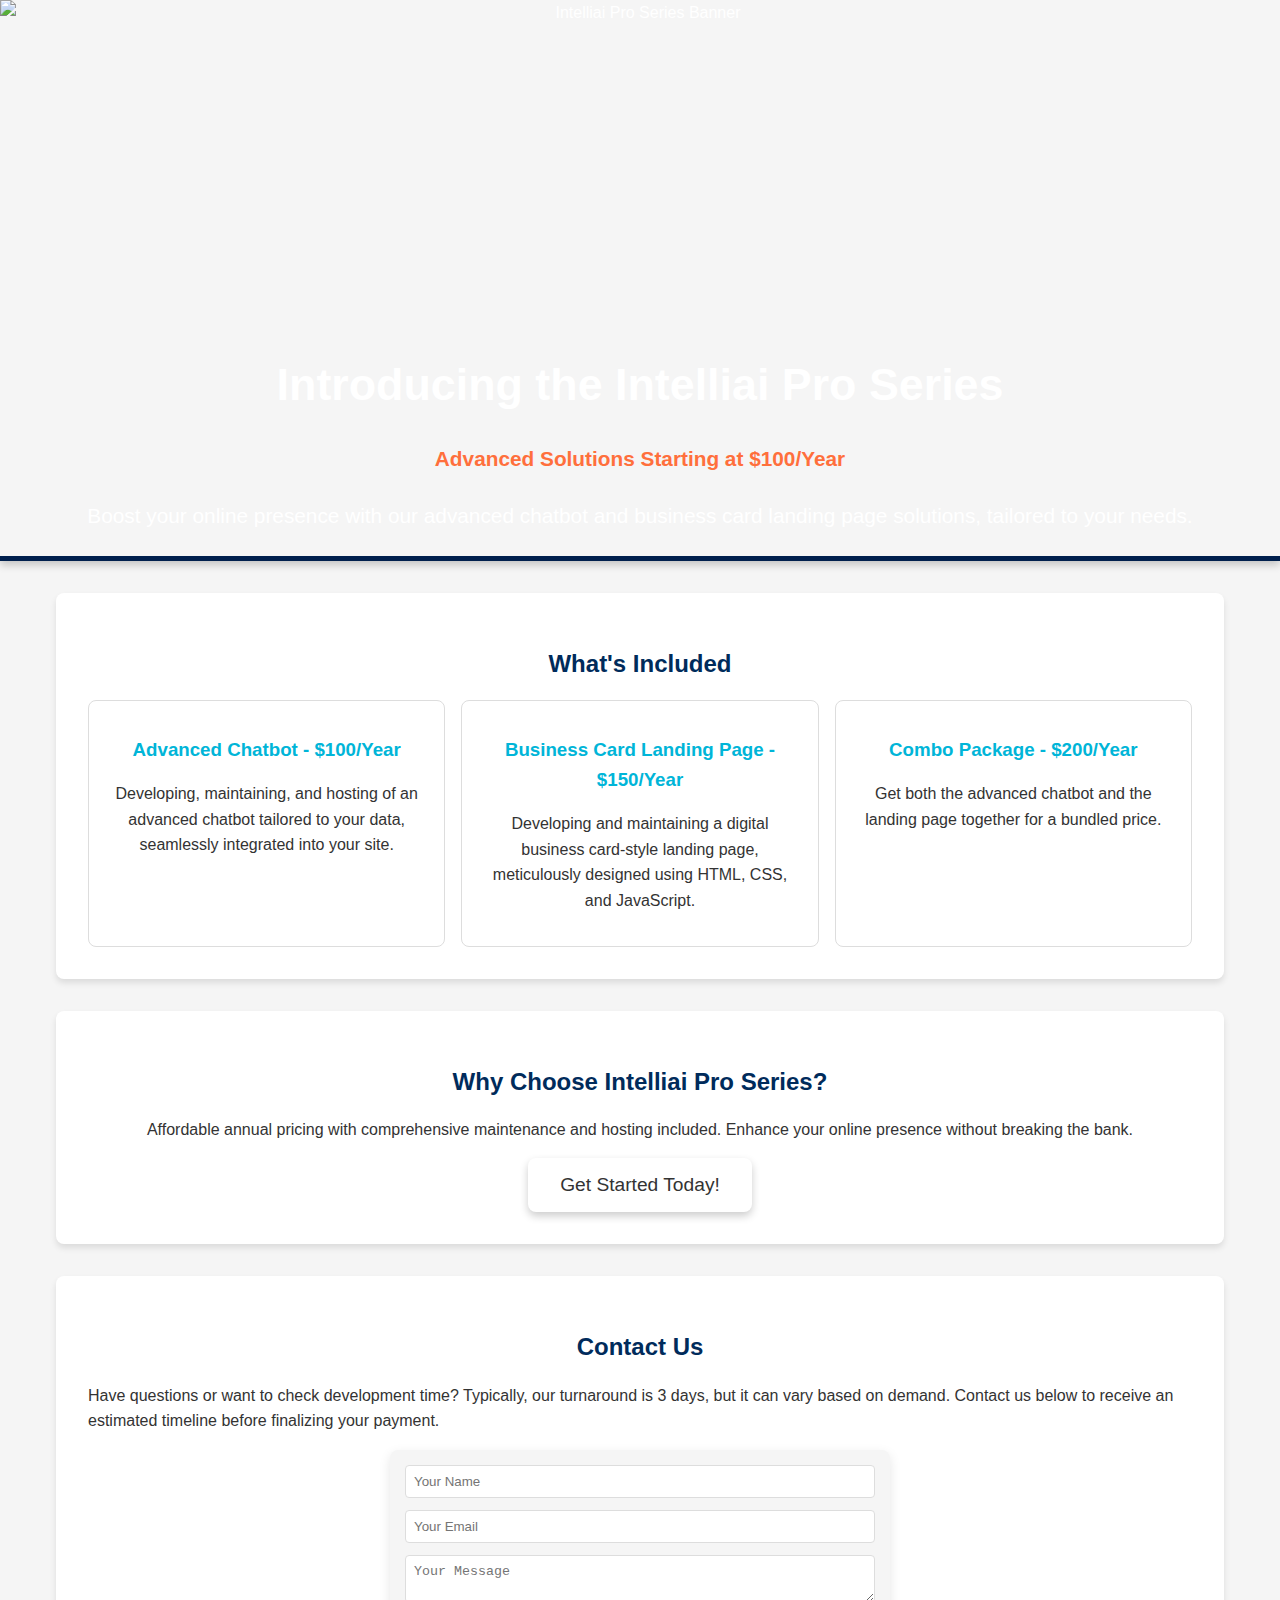
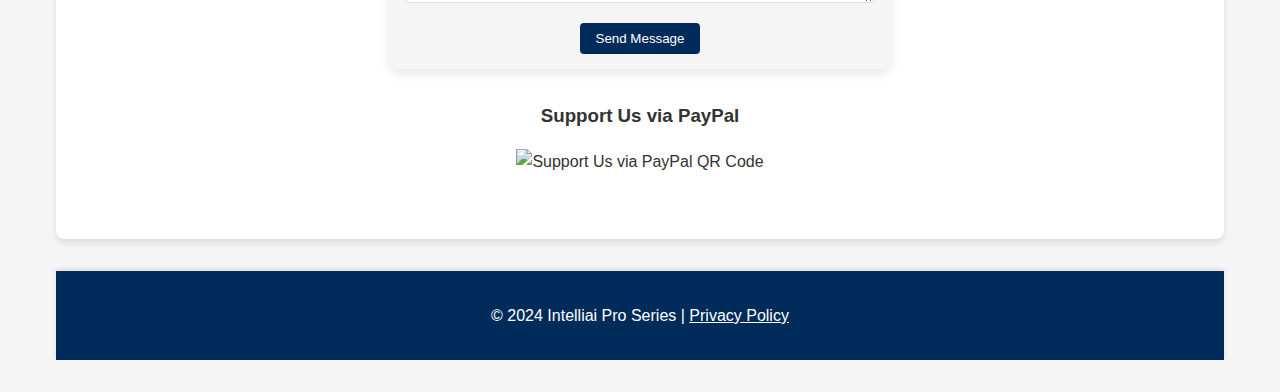
==== commit 95b16d86: "Update index.html" ====
--- a/index.html
+++ b/index.html
@@ -3,17 +3,17 @@
 
 <head>
     <meta charset="UTF-8">
-    <meta name="viewport" content="width=device-width, initial-scale=1.0">
+    <meta name="viewport" content="width=device-width, initial-scale=1">
     <title>Intelliai Pro Series | Advanced Solutions Starting at $100/Year</title>
 
     <!-- Meta Description for SEO -->
-    <meta name="description" content="Boost your online presence with Intelliai Pro Series. Get an advanced AI chatbot for $100/year, a digital business card landing page for $150/year, or both for $200/year.">
+    <meta name="description" content="Boost your online presence with Intelliai Pro Series. Get an advanced chatbot for $100/year, a business card landing page for $150/year, or both for $200/year.">
 
     <!-- Meta Robots Tag -->
     <meta name="robots" content="index, follow">
 
     <!-- Canonical Tag -->
-    <link rel="canonical" href="https://www.intelliai-proseries.com/">
+    <link rel="canonical" href="https://www.yoursite.com/your-page-url">
 
     <!-- Structured Data (Organization Schema) -->
     <script type="application/ld+json">
@@ -21,117 +21,295 @@
         "@context": "https://schema.org",
         "@type": "Organization",
         "name": "Intelliai Pro Series",
-        "url": "https://www.intelliai-proseries.com/",
-        "logo": "https://www.intelliai-proseries.com/images/logo.png",
+        "url": "https://www.yoursite.com",
+        "logo": "https://www.yoursite.com/logo.png",
         "contactPoint": {
             "@type": "ContactPoint",
             "telephone": "+1-800-555-5555",
-            "contactType": "Customer Support",
-            "areaServed": "US",
-            "availableLanguage": "English"
+            "contactType": "Customer Support"
         }
     }
     </script>
 
     <!-- Preload Header Image in WebP Format -->
-    <link rel="preload" as="image" href="https://www.intelliai-proseries.com/images/banner.webp" type="image/webp">
+    <link rel="preload" as="image" href="https://raw.githubusercontent.com/Intelliwebchatt/Intiaprolivecopy/ff04667d963c9413c40fb81354f3e5b24c3bf27d/1000043438.webp" type="image/webp">
 
     <!-- Preconnect and Preload Fonts -->
     <link rel="preconnect" href="https://fonts.gstatic.com" crossorigin>
     <link rel="preconnect" href="https://fonts.googleapis.com" crossorigin>
-    <link href="https://fonts.googleapis.com/css2?family=Roboto:wght@400;700&display=swap" rel="stylesheet">
-
-    <!-- External CSS -->
-    <link rel="stylesheet" href="css/styles.css">
+    <link href="https://fonts.googleapis.com/css2?family=Pacifico&display=swap" rel="stylesheet">
+
+    <!-- Inline Critical CSS -->
+    <style>
+        :root {
+            --primary-color: #002B5B; /* Deep Navy Blue */
+            --secondary-color: #00B5D8; /* Vibrant Teal */
+            --background-color: #F5F5F5; /* Soft Gray */
+            --highlight-color: #FF6F3C; /* Bright Orange */
+            --text-color: #333333; /* Dark Charcoal */
+            --accent-color: #8E44AD; /* Electric Purple */
+            --success-color: #3EB489; /* Mint Green */
+            /* Additional colors for hover states, borders, etc. */
+        }
+
+        /* Global Box-Sizing */
+        *,
+        *::before,
+        *::after {
+            box-sizing: border-box;
+        }
+
+        body {
+            font-family: Arial, sans-serif;
+            line-height: 1.6;
+            color: var(--text-color);
+            background-color: var(--background-color);
+            margin: 0;
+            padding: 0;
+            overflow-x: hidden; /* Prevents horizontal scroll */
+        }
+
+        header {
+            position: relative;
+            text-align: center;
+            color: white;
+            box-shadow: 0 4px 8px rgba(0, 0, 0, 0.2);
+            border-bottom: 5px solid #001f4d;
+            overflow: hidden; /* Prevents overflow from child elements */
+        }
+
+        header::before {
+            content: "";
+            position: absolute;
+            top: 0;
+            left: 0;
+            width: 100%;
+            height: 100%;
+            background: var(--header-gradient);
+            opacity: 0.6; /* Adjust opacity as needed */
+            z-index: 1;
+        }
+
+        header picture,
+        header h1,
+        header p {
+            position: relative;
+            z-index: 2;
+        }
+
+        header img {
+            width: 100%;
+            height: auto;
+            max-height: 500px;
+            object-fit: cover;
+            display: block;
+            loading: lazy;
+        }
+
+        header h1 {
+            font-size: 2.8rem;
+            margin: 1rem 0;
+            padding: 0 1rem; /* Adds padding for better readability on smaller screens */
+        }
+
+        header p {
+            font-size: 1.3rem;
+            margin-bottom: 1.5rem;
+            padding: 0 1rem; /* Adds padding for better readability on smaller screens */
+        }
+
+        header .highlight {
+            color: var(--highlight-color);
+            font-weight: bold;
+        }
+
+        main {
+            max-width: 1200px;
+            margin: 0 auto;
+            padding: 2rem 1rem;
+        }
+
+        .section {
+            background-color: white;
+            border-radius: 8px;
+            padding: 2rem;
+            margin-bottom: 2rem;
+            box-shadow: 0 4px 6px rgba(0, 0, 0, 0.1);
+        }
+
+        h2 {
+            color: var(--primary-color);
+            margin-bottom: 1rem;
+            text-align: center;
+        }
+
+        .features {
+            display: flex;
+            flex-wrap: wrap;
+            justify-content: space-between;
+            gap: 1rem;
+        }
+
+        .feature {
+            flex: 1 1 30%;
+            padding: 1rem;
+            border: 1px solid #ddd;
+            border-radius: 8px;
+            text-align: center;
+            background-color: white; /* Ensure background doesn't cause overflow */
+        }
+
+        .feature h3 {
+            margin-bottom: 0.5rem;
+            color: var(--secondary-color);
+        }
+
+        .cta {
+            text-align: center;
+            margin-top: 2rem;
+        }
+
+        .cta button {
+            background-color: var(--button-color);
+            color: var(--button-text-color);
+            padding: 1rem 2rem;
+            border: none;
+            border-radius: 8px;
+            font-size: 1.2rem;
+            cursor: pointer;
+            transition: background-color 0.3s;
+            box-shadow: 0 4px 8px rgba(0, 0, 0, 0.2);
+        }
+
+        .cta button:hover {
+            background-color: #b35900;
+        }
+
+        #contact-form {
+            background-color: var(--background-color);
+            padding: 15px;
+            border-radius: 8px;
+            box-shadow: 0px 4px 12px rgba(0, 0, 0, 0.1);
+            max-width: 500px;
+            margin: 0 auto;
+        }
+
+        #contact-form input,
+        #contact-form textarea {
+            width: 100%;
+            padding: 0.5rem;
+            border: 1px solid #ddd;
+            border-radius: 4px;
+            color: #333;
+            margin-bottom: 0.75rem;
+        }
+
+        #contact-form button[type="submit"] {
+            background-color: var(--primary-color);
+            color: white;
+            border: none;
+            padding: 0.5rem 1rem;
+            cursor: pointer;
+            border-radius: 4px;
+            transition: background-color 0.3s;
+            display: block;
+            margin: 0 auto;
+        }
+
+        #contact-form button[type="submit"]:hover {
+            background-color: #001933;
+        }
+
+        .qr-code {
+            text-align: center;
+            margin: 2rem 0;
+        }
+
+        .qr-code img {
+            width: 200px;
+            height: 200px;
+            margin: 0 auto;
+            loading: lazy;
+        }
+
+        footer {
+            background-color: var(--primary-color);
+            color: white;
+            text-align: center;
+            padding: 1rem;
+            box-shadow: 0 -2px 4px rgba(0, 0, 0, 0.1);
+            margin-top: 2rem;
+        }
+
+        .hidden {
+            display: none;
+        }
+
+        @media (max-width: 768px) {
+            .features {
+                flex-direction: column;
+            }
+
+            .feature {
+                margin-bottom: 1rem;
+                flex: 1 1 100%;
+            }
+
+            header h1 {
+                font-size: 2rem;
+            }
+
+            header p {
+                font-size: 1rem;
+            }
+        }
+    </style>
 
     <!-- Load non-critical JS after page load -->
     <script defer src="https://app.aminos.ai/js/chat_plugin.js" data-bot-id="33247"></script>
+
 </head>
 
 <body>
     <header>
-        <nav>
-            <a href="index.html" class="logo">
-                <img src="images/logo.png" alt="Intelliai Pro Series Logo" width="150" height="50">
-            </a>
-            <ul class="nav-links">
-                <li><a href="index.html">Home</a></li>
-                <li><a href="features.html">Features</a></li>
-                <li><a href="pricing.html">Pricing</a></li>
-                <li><a href="resources.html">Resources</a></li>
-                <li><a href="about.html">About Us</a></li>
-                <li><a href="contact.html" class="cta-button">Get Started</a></li>
-            </ul>
-        </nav>
-
-        <!-- Hero Section -->
-        <section class="hero">
-            <picture>
-                <source srcset="images/banner.webp" type="image/webp">
-                <img src="images/banner.jpg" alt="Intelliai Pro Series Banner" loading="lazy">
-            </picture>
-            <div class="hero-content">
-                <h1>Elevate Your Online Presence with Intelliai Pro Series</h1>
-                <p class="highlight">Cutting-Edge Digital Solutions Starting at Just $100/Year</p>
-                <p>Transform your business with our state-of-the-art AI chatbots and customizable digital business card landing pages. Designed to enhance customer engagement and streamline your online interactions.</p>
-                <a href="#contact" class="cta-button">Start Enhancing Your Online Presence!</a>
-            </div>
-        </section>
+        <!-- Banner Image (Now in WebP format) -->
+        <picture>
+            <source srcset="https://raw.githubusercontent.com/Intelliwebchatt/Intiaprolivecopy/ff04667d963c9413c40fb81354f3e5b24c3bf27d/1000043438.webp" type="image/webp">
+            <img src="https://raw.githubusercontent.com/Intelliwebchatt/Intiaprolivecopy/main/fallback-banner.jpg" alt="Intelliai Pro Series Banner" width="1920" height="500" loading="lazy">
+        </picture>
+        <h1>Introducing the Intelliai Pro Series</h1>
+        <p class="highlight">Advanced Solutions Starting at $100/Year</p>
+        <p>Boost your online presence with our advanced chatbot and business card landing page solutions, tailored to your needs.</p>
     </header>
 
     <main>
-        <!-- Features Section -->
-        <section class="section features">
-            <h2>Our Solutions</h2>
-            <div class="features-grid">
-                <div class="feature-card">
-                    <h3>AI-Powered Chatbot - $100/Year</h3>
-                    <p>Enhance customer interactions with our intelligent chatbot. Customized to your business data, it provides seamless integration, ensuring 24/7 support and engagement on your website.</p>
+        <section class="section">
+            <h2>What's Included</h2>
+            <div class="features">
+                <div class="feature">
+                    <h3>Advanced Chatbot - $100/Year</h3>
+                    <p>Developing, maintaining, and hosting of an advanced chatbot tailored to your data, seamlessly integrated into your site.</p>
                 </div>
-                <div class="feature-card">
-                    <h3>Digital Business Card Landing Page - $150/Year</h3>
-                    <p>Showcase your brand with a professionally designed digital business card landing page. Crafted with precision using the latest HTML, CSS, and JavaScript technologies to ensure a stunning and responsive online presence.</p>
+                <div class="feature">
+                    <h3>Business Card Landing Page - $150/Year</h3>
+                    <p>Developing and maintaining a digital business card-style landing page, meticulously designed using HTML, CSS, and JavaScript.</p>
                 </div>
-                <div class="feature-card">
-                    <h3>Ultimate Combo Package - $200/Year</h3>
-                    <p>Maximize your online capabilities with our comprehensive package. Receive both the AI-powered chatbot and the digital business card landing page, perfectly integrated to elevate your brand and customer engagement.</p>
+                <div class="feature">
+                    <h3>Combo Package - $200/Year</h3>
+                    <p>Get both the advanced chatbot and the landing page together for a bundled price.</p>
                 </div>
             </div>
         </section>
 
-        <!-- Call to Action Section -->
         <section class="section cta">
             <h2>Why Choose Intelliai Pro Series?</h2>
-            <p>Experience top-tier digital solutions at unbeatable prices. Our annual plans include comprehensive maintenance and reliable hosting, empowering your business to thrive online without hefty investments.</p>
-            <a href="#contact" class="cta-button">Get Started Today!</a>
+            <p>Affordable annual pricing with comprehensive maintenance and hosting included. Enhance your online presence without breaking the bank.</p>
+            <button onclick="window.location.href='#contact'">Get Started Today!</button>
         </section>
 
-        <!-- Educational Section -->
-        <section class="section education">
-            <h2>Become an Expert with Intelliai Pro Series</h2>
-            <div class="education-content">
-                <article class="educational-article">
-                    <h3>The Future of AI Chatbots in Customer Service</h3>
-                    <p>Discover how AI-powered chatbots are revolutionizing customer service by providing instant support and personalized interactions.</p>
-                    <a href="/resources/ai-chatbots-future.html" class="read-more">Read More</a>
-                </article>
-                <article class="educational-article">
-                    <h3>Building an Effective Digital Business Card</h3>
-                    <p>Learn the key elements of creating a digital business card that effectively represents your brand and engages potential clients.</p>
-                    <a href="/resources/digital-business-card.html" class="read-more">Read More</a>
-                </article>
-                <article class="educational-article">
-                    <h3>Maximizing Online Presence for Small Businesses</h3>
-                    <p>Explore strategies to enhance your online visibility and attract more customers through optimized digital solutions.</p>
-                    <a href="/resources/maximizing-online-presence.html" class="read-more">Read More</a>
-                </article>
-            </div>
-        </section>
-
-        <!-- Contact Section -->
-        <section id="contact" class="section contact">
-            <h2>Get in Touch with Us</h2>
-            <p>Have questions or need a customized solution? Our dedicated team typically delivers projects within 3 days, depending on demand. Reach out below to receive a personalized timeline and discover how Intelliai Pro Series can transform your online presence.</p>
+        <section id="contact" class="section">
+            <h2>Contact Us</h2>
+            <p>Have questions or want to check development time? Typically, our turnaround is 3 days, but it can vary based on demand. Contact us below to receive an estimated timeline before finalizing your payment.</p>
 
             <!-- Contact Form -->
             <form id="contact-form" name="contact" method="POST" data-netlify="true" netlify-honeypot="bot-field">
@@ -145,23 +323,20 @@
                 <button type="submit">Send Message</button>
             </form>
 
-            <!-- QR Code Image -->
+            <!-- QR Code Image (Now in WebP format) -->
             <div class="qr-code">
                 <h3>Support Us via PayPal</h3>
                 <picture>
-                    <source srcset="images/qrcode.webp" type="image/webp">
-                    <img src="images/qrcode.png" alt="Support Us via PayPal QR Code" loading="lazy">
+                    <source srcset="https://raw.githubusercontent.com/Intelliwebchatt/Intiaprolivecopy/ff04667d963c9413c40fb81354f3e5b24c3bf27d/qrcode%20(1).webp" type="image/webp">
+                    <img src="https://raw.githubusercontent.com/Intelliwebchatt/Intiaprolivecopy/main/fallback-qrcode.png" alt="Support Us via PayPal QR Code" width="200" height="200" loading="lazy">
                 </picture>
             </div>
         </section>
+
+        <footer>
+            <p>© 2024 Intelliai Pro Series | <a href="#" style="color: white; text-decoration: underline;">Privacy Policy</a></p>
+        </footer>
     </main>
-
-    <footer>
-        <p>© 2024 Intelliai Pro Series | <a href="privacy-policy.html">Privacy Policy</a> | <a href="terms-of-service.html">Terms of Service</a></p>
-    </footer>
-
-    <!-- External JS -->
-    <script src="js/scripts.js"></script>
 </body>
 
 </html>
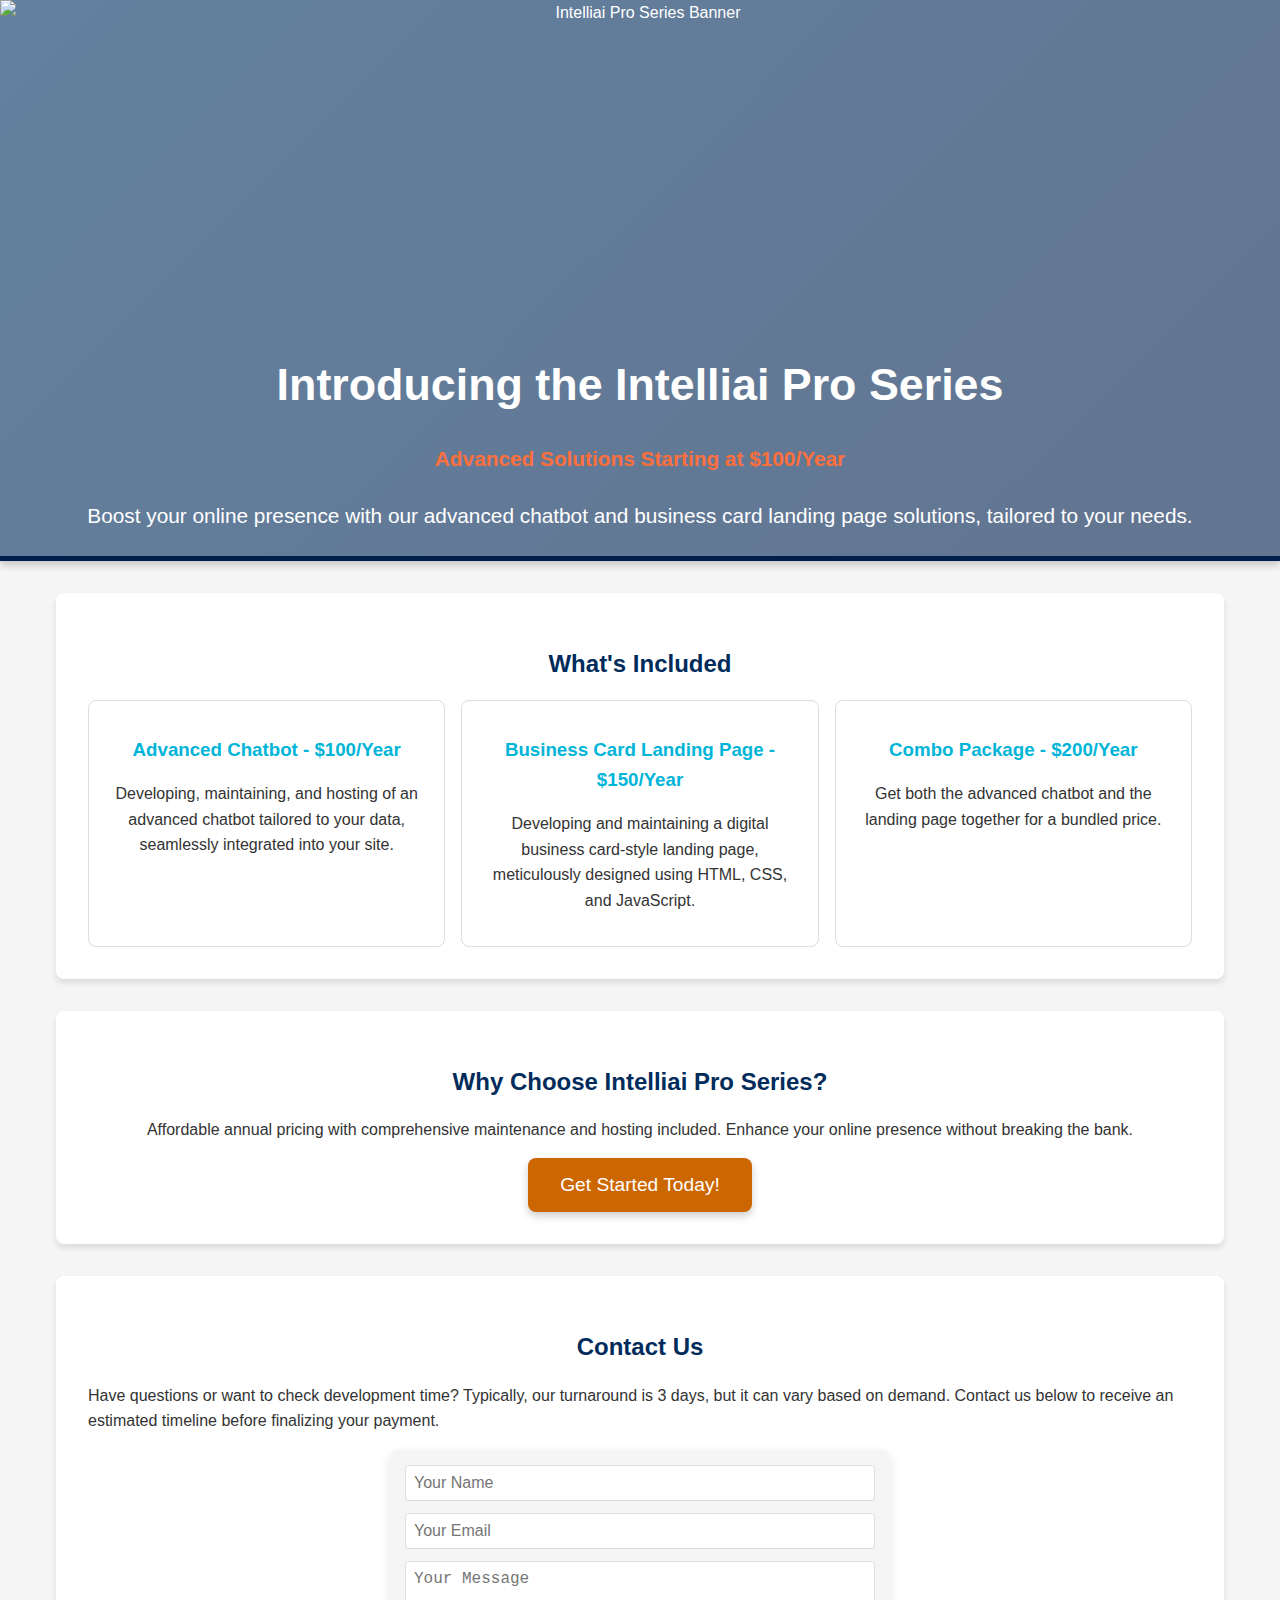
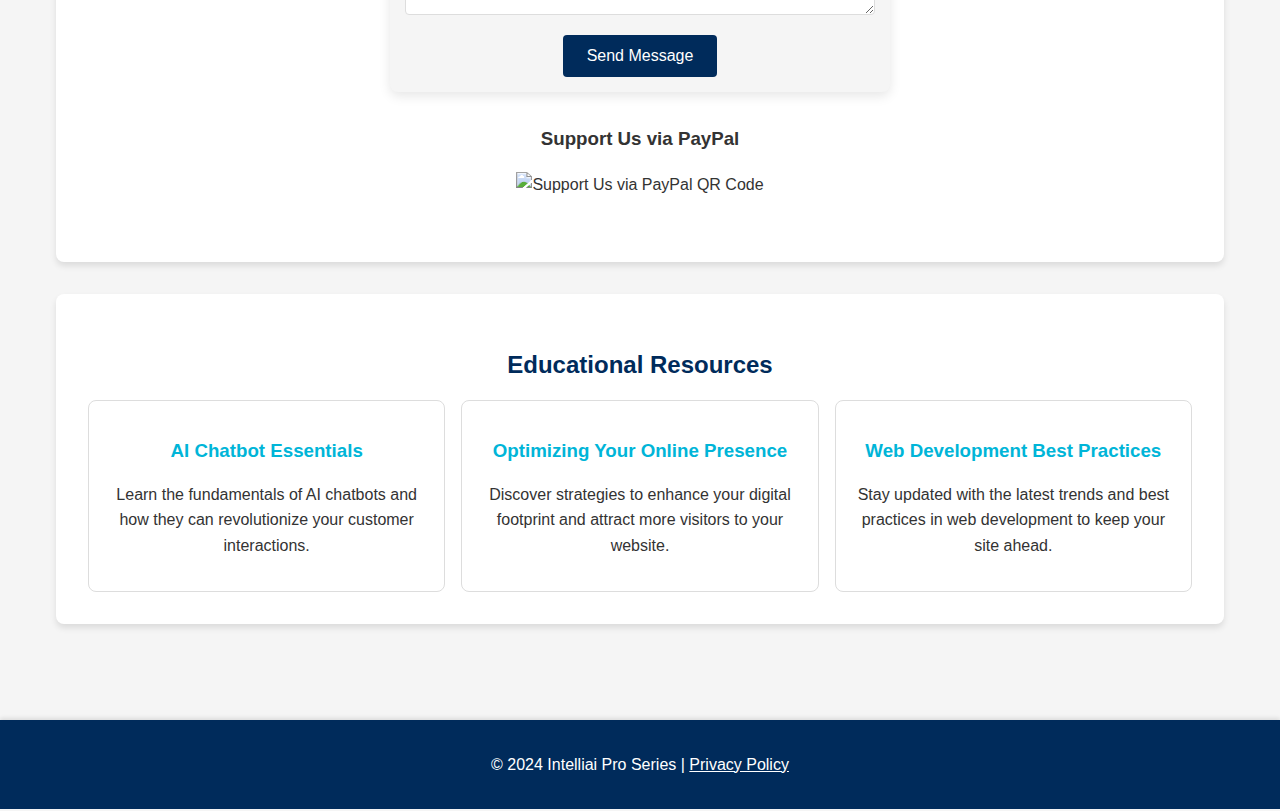
==== commit 7294c9eb: "Update index.html" ====
--- a/index.html
+++ b/index.html
@@ -3,6 +3,7 @@
 
 <head>
     <meta charset="UTF-8">
+    <!-- Corrected Viewport Meta Tag -->
     <meta name="viewport" content="width=device-width, initial-scale=1">
     <title>Intelliai Pro Series | Advanced Solutions Starting at $100/Year</title>
 
@@ -49,7 +50,9 @@
             --text-color: #333333; /* Dark Charcoal */
             --accent-color: #8E44AD; /* Electric Purple */
             --success-color: #3EB489; /* Mint Green */
-            /* Additional colors for hover states, borders, etc. */
+            --button-color: #cc6600; /* Improved contrast for buttons */
+            --button-text-color: #fff; /* White button text for contrast */
+            --header-gradient: linear-gradient(135deg, #003366, #001f4d); /* Darker gradient for better contrast */
         }
 
         /* Global Box-Sizing */
@@ -157,6 +160,12 @@
             border-radius: 8px;
             text-align: center;
             background-color: white; /* Ensure background doesn't cause overflow */
+            transition: transform 0.3s, box-shadow 0.3s;
+        }
+
+        .feature:hover {
+            transform: translateY(-5px);
+            box-shadow: 0 8px 16px rgba(0, 0, 0, 0.2);
         }
 
         .feature h3 {
@@ -177,12 +186,13 @@
             border-radius: 8px;
             font-size: 1.2rem;
             cursor: pointer;
-            transition: background-color 0.3s;
+            transition: background-color 0.3s, transform 0.3s;
             box-shadow: 0 4px 8px rgba(0, 0, 0, 0.2);
         }
 
         .cta button:hover {
             background-color: #b35900;
+            transform: scale(1.05);
         }
 
         #contact-form {
@@ -202,18 +212,20 @@
             border-radius: 4px;
             color: #333;
             margin-bottom: 0.75rem;
+            font-size: 1rem;
         }
 
         #contact-form button[type="submit"] {
             background-color: var(--primary-color);
             color: white;
             border: none;
-            padding: 0.5rem 1rem;
+            padding: 0.75rem 1.5rem;
             cursor: pointer;
             border-radius: 4px;
             transition: background-color 0.3s;
             display: block;
             margin: 0 auto;
+            font-size: 1rem;
         }
 
         #contact-form button[type="submit"]:hover {
@@ -241,6 +253,15 @@
             margin-top: 2rem;
         }
 
+        footer a {
+            color: white;
+            text-decoration: underline;
+        }
+
+        footer a:hover {
+            text-decoration: none;
+        }
+
         .hidden {
             display: none;
         }
@@ -251,8 +272,8 @@
             }
 
             .feature {
+                flex: 1 1 100%;
                 margin-bottom: 1rem;
-                flex: 1 1 100%;
             }
 
             header h1 {
@@ -261,6 +282,11 @@
 
             header p {
                 font-size: 1rem;
+            }
+
+            .cta button {
+                width: 100%;
+                padding: 0.75rem;
             }
         }
     </style>
@@ -333,10 +359,28 @@
             </div>
         </section>
 
-        <footer>
-            <p>© 2024 Intelliai Pro Series | <a href="#" style="color: white; text-decoration: underline;">Privacy Policy</a></p>
-        </footer>
+        <section class="section">
+            <h2>Educational Resources</h2>
+            <div class="features">
+                <div class="feature">
+                    <h3>AI Chatbot Essentials</h3>
+                    <p>Learn the fundamentals of AI chatbots and how they can revolutionize your customer interactions.</p>
+                </div>
+                <div class="feature">
+                    <h3>Optimizing Your Online Presence</h3>
+                    <p>Discover strategies to enhance your digital footprint and attract more visitors to your website.</p>
+                </div>
+                <div class="feature">
+                    <h3>Web Development Best Practices</h3>
+                    <p>Stay updated with the latest trends and best practices in web development to keep your site ahead.</p>
+                </div>
+            </div>
+        </section>
     </main>
+
+    <footer>
+        <p>© 2024 Intelliai Pro Series | <a href="#">Privacy Policy</a></p>
+    </footer>
 </body>
 
 </html>
